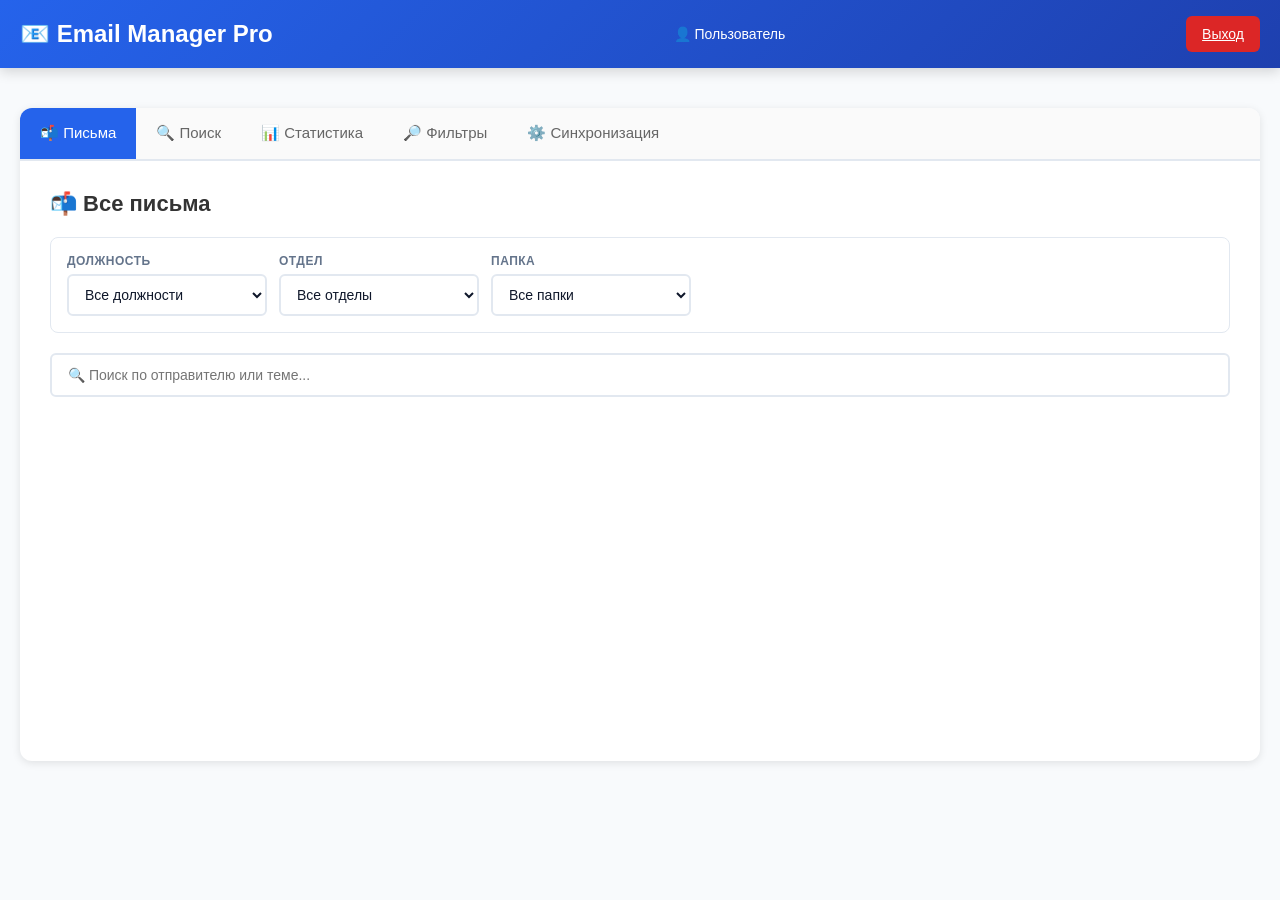
==== frontend/templates/index.html @ d3ac11eb "Первый коммит: загрузка проекта" ====
<!DOCTYPE html>
<html lang="ru">
<head>
    <meta charset="UTF-8">
    <meta name="viewport" content="width=device-width, initial-scale=1.0">
    <title>📧 Email Manager Pro</title>
    
    <!-- CSS МОДУЛИ -->
    <link rel="stylesheet" href="/frontend/css/base.css">
    <link rel="stylesheet" href="/frontend/css/navbar.css">
    <link rel="stylesheet" href="/frontend/css/tabs.css">
    <link rel="stylesheet" href="/frontend/css/emails-list.css">
    <link rel="stylesheet" href="/frontend/css/modal.css">
    <link rel="stylesheet" href="/frontend/css/sidebar.css">
    <link rel="stylesheet" href="/frontend/css/messages.css">
    <link rel="stylesheet" href="/frontend/css/filters.css">
    <link rel="stylesheet" href="/frontend/css/stats.css">
    <link rel="stylesheet" href="/frontend/css/responsive.css">
</head>
<body>
    <!-- НАВБАР -->
    <div class="navbar">
        <h1>📧 Email Manager Pro</h1>
        <div class="navbar-info">
            <span id="userInfo">👤 Пользователь</span>
        </div>
        <div class="navbar-buttons">
            <a href="/logout" class="btn btn-danger">Выход</a>
        </div>
    </div>

    <div class="container">
        <!-- ВКЛАДКИ -->
        <div class="tabs-container">
            <div class="tabs-header">
                <button class="tab-button active" data-tab="letters">📬 Письма</button>
                <button class="tab-button" data-tab="search">🔍 Поиск</button>
                <button class="tab-button" data-tab="stats">📊 Статистика</button>
                <button class="tab-button" data-tab="filters">🔎 Фильтры</button>
                <button class="tab-button" data-tab="sync">⚙️ Синхронизация</button>
            </div>

            <div class="tabs-content">
                <!-- ТАБ: ПИСЬМА -->
                <div id="letters" class="tab-pane active">
                    <h2 class="section-title">📬 Все письма</h2>
                    
                    <div class="filters-bar">
                        <div class="filter-group">
                            <label class="filter-label">Должность</label>
                            <select id="filterPosition" class="filter-select">
                                <option value="">Все должности</option>
                            </select>
                        </div>
                        <div class="filter-group">
                            <label class="filter-label">Отдел</label>
                            <select id="filterDepartment" class="filter-select">
                                <option value="">Все отделы</option>
                            </select>
                        </div>
                        <div class="filter-group">
                            <label class="filter-label">Папка</label>
                            <select id="filterFolder" class="filter-select">
                                <option value="">Все папки</option>
                                <option value="Входящие">📥 Входящие</option>
                                <option value="Отправленные">📤 Отправленные</option>
                                <option value="Черновики">📝 Черновики</option>
                                <option value="Спам">🚫 Спам</option>
                            </select>
                        </div>
                    </div>
                    
                    <div class="search-section">
                        <input type="text" class="search-input" id="letterSearch" placeholder="🔍 Поиск по отправителю или теме...">
                    </div>
                    
                    <div id="lettersList" class="emails-list"></div>
                </div>

                <!-- ТАБ: ПОИСК -->
                <div id="search" class="tab-pane">
                    <h2 class="section-title">🔍 Расширенный поиск</h2>
                    <div class="search-section">
                        <input type="text" class="search-input" id="searchQuery" placeholder="Введите текст для поиска в теме и теле письма...">
                        <button class="btn btn-primary" onclick="performSearch()">🔎 Найти</button>
                    </div>
                    <div id="searchResults" class="emails-list"></div>
                </div>

                <!-- ТАБ: СТАТИСТИКА -->
                <div id="stats" class="tab-pane">
                    <h2 class="section-title">📊 Статистика</h2>
                    <div id="statCards" class="stats-grid"></div>
                    <div class="stats-details">
                        <h3>📁 По папкам:</h3>
                        <div id="folderStats"></div>
                    </div>
                    <div class="stats-details">
                        <h3>👥 Топ отправителей:</h3>
                        <div id="senderStats"></div>
                    </div>
                </div>

                <!-- ТАБ: ФИЛЬТРЫ -->
                <div id="filters" class="tab-pane">
                    <h2 class="section-title">🔎 Расширенная фильтрация</h2>
                    
                    <div style="background: white; padding: 20px; border-radius: 8px; margin-bottom: 20px; border: 1px solid var(--border);">
                        <h3 style="margin-bottom: 15px;">Фильтрация по:</h3>
                        
                        <div style="display: grid; grid-template-columns: repeat(auto-fit, minmax(250px, 1fr)); gap: 20px;">
                            <div>
                                <h4 style="margin-bottom: 10px;">💼 По должности</h4>
                                <div id="positionFilterList" style="display: flex; flex-direction: column; gap: 8px;"></div>
                            </div>
                            
                            <div>
                                <h4 style="margin-bottom: 10px;">🏢 По отделу</h4>
                                <div id="departmentFilterList" style="display: flex; flex-direction: column; gap: 8px;"></div>
                            </div>
                            
                            <div>
                                <h4 style="margin-bottom: 10px;">📁 По папке</h4>
                                <div style="display: flex; flex-direction: column; gap: 8px;">
                                    <label class="filter-checkbox">
                                        <input type="radio" name="folder" value="Входящие"> 📥 Входящие
                                    </label>
                                    <label class="filter-checkbox">
                                        <input type="radio" name="folder" value="Отправленные"> 📤 Отправленные
                                    </label>
                                    <label class="filter-checkbox">
                                        <input type="radio" name="folder" value="Черновики"> 📝 Черновики
                                    </label>
                                </div>
                            </div>
                        </div>
                        
                        <div style="margin-top: 20px;">
                            <button class="btn btn-primary" onclick="applyAdvancedFilters()" style="margin-right: 10px;">✅ Применить фильтры</button>
                            <button class="btn btn-danger" onclick="clearFilters()">🔄 Очистить</button>
                        </div>
                    </div>
                    
                    <div id="filteredResults" class="emails-list"></div>
                </div>

                <!-- ТАБ: СИНХРОНИЗАЦИЯ -->
                <div id="sync" class="tab-pane">
                    <h2 class="section-title">⚙️ Синхронизация с Outlook</h2>
                    
                    <!-- Быстрая синхронизация -->
                    <div style="background: white; padding: 20px; border-radius: 8px; margin-bottom: 20px; border: 1px solid var(--border);">
                        <h3 style="margin-bottom: 15px;">🚀 Быстрая синхронизация</h3>
                        
                        <div style="display: grid; grid-template-columns: repeat(auto-fit, minmax(200px, 1fr)); gap: 20px; margin-bottom: 20px;">
                            <div>
                                <label style="display: block; margin-bottom: 8px; font-weight: 500;">📅 Период</label>
                                <select id="syncPeriod" style="width: 100%; padding: 10px; border: 1px solid var(--border); border-radius: 6px;">
                                    <option value="1h">Последний час</option>
                                    <option value="6h">Последние 6 часов</option>
                                    <option value="12h">Последние 12 часов</option>
                                    <option value="24h" selected>Последние 24 часа</option>
                                    <option value="7d">Последняя неделя</option>
                                    <option value="30d">Последний месяц</option>
                                </select>
                            </div>
                            
                            <div>
                                <label style="display: block; margin-bottom: 8px; font-weight: 500;">📁 Режим</label>
                                <select id="syncMode" style="width: 100%; padding: 10px; border: 1px solid var(--border); border-radius: 6px;">
                                    <option value="inbox">Только Входящие</option>
                                    <option value="all">Все папки</option>
                                </select>
                            </div>
                        </div>
                        
                        <button class="btn btn-primary" onclick="startSync()" style="width: 100%;">
                            🔄 Начать синхронизацию
                        </button>
                    </div>
                    
                    <!-- Ручная синхронизация за период -->
                    <div style="background: white; padding: 20px; border-radius: 8px; margin-bottom: 20px; border: 1px solid var(--border);">
                        <h3 style="margin-bottom: 15px;">📆 Ручная синхронизация за период</h3>
                        
                        <div style="display: grid; grid-template-columns: 1fr 1fr; gap: 20px; margin-bottom: 20px;">
                            <div>
                                <label style="display: block; margin-bottom: 8px; font-weight: 500;">📅 Начальная дата</label>
                                <input type="date" id="customStartDate" style="width: 100%; padding: 10px; border: 1px solid var(--border); border-radius: 6px;">
                            </div>
                            <div>
                                <label style="display: block; margin-bottom: 8px; font-weight: 500;">📅 Конечная дата</label>
                                <input type="date" id="customEndDate" style="width: 100%; padding: 10px; border: 1px solid var(--border); border-radius: 6px;">
                            </div>
                        </div>
                        
                        <div style="margin-bottom: 20px;">
                            <label style="display: block; margin-bottom: 8px; font-weight: 500;">📁 Режим</label>
                            <select id="customSyncMode" style="width: 100%; padding: 10px; border: 1px solid var(--border); border-radius: 6px;">
                                <option value="inbox">Только Входящие</option>
                                <option value="all">Все папки</option>
                            </select>
                        </div>
                        
                        <button class="btn btn-primary" onclick="startCustomSync()" style="width: 100%; margin-bottom: 10px;">
                            📆 Синхронизировать за период
                        </button>
                        
                        <button class="btn btn-danger" onclick="clearDB()" style="width: 100%;">
                            🗑️ Очистить базу данных
                        </button>
                    </div>
                    
                    <!-- Прогресс -->
                    <div id="syncProgress" style="background: white; padding: 20px; border-radius: 8px; margin-bottom: 20px; display: none;">
                        <div style="display: flex; align-items: center; gap: 10px;">
                            <div class="spinner" style="width: 20px; height: 20px; border: 3px solid #e2e8f0; border-top-color: var(--primary); border-radius: 50%; animation: spin 1s linear infinite;"></div>
                            <span id="syncStatus">Синхронизация...</span>
                        </div>
                        <div style="margin-top: 15px; height: 4px; background: #e2e8f0; border-radius: 2px; overflow: hidden;">
                            <div id="syncProgressBar" style="width: 0%; height: 100%; background: var(--primary); transition: width 0.3s;"></div>
                        </div>
                    </div>
                    
                    <!-- Результат -->
                    <div id="syncResult" style="margin-bottom: 20px;"></div>
                    
                    <!-- История синхронизаций -->
                    <div class="stats-details">
                        <h3>📋 История синхронизаций:</h3>
                        <div id="syncLogsList"></div>
                    </div>
                </div>
            </div>
        </div>
    </div>

    <!-- МОДАЛЬНОЕ ОКНО ДЛЯ ПИСЬМА (ОДНО!) -->
    <div id="emailModal" class="modal">
        <div class="modal-content">
            <div class="modal-header">
                <h2>📧 Письмо</h2>
                <button class="modal-close" onclick="closeModal()">&times;</button>
            </div>
            <div id="emailDetail"></div>
        </div>
    </div>

    <!-- МОДАЛЬНОЕ ОКНО ДЛЯ ВЕТКИ ПИСЕМ -->
    <div id="threadModal" class="modal thread-modal">
        <div class="modal-content thread-modal-content">
            <div class="modal-header thread-modal-header">
                <div class="thread-modal-title">
                    <h2>🧵 Ветка писем</h2>
                    <div id="threadModalSubject" class="thread-subject"></div>
                </div>
                <button class="modal-close" onclick="closeThreadModal()">&times;</button>
            </div>
            <div id="threadModalBody" class="thread-modal-body"></div>
        </div>
    </div>

    <!-- БОКОВАЯ ПАНЕЛЬ С ВЕТКАМИ -->
    <div class="thread-sidebar hidden" id="threadSidebar">
        <div class="thread-header">
            <h2 id="threadTitle">🧵 Ветка</h2>
            <button class="close-btn" onclick="closeSidebar()">×</button>
        </div>
        <div class="thread-content">
            <div id="messagesList" class="messages-container"></div>
        </div>
    </div>

    <style>
        @keyframes spin {
            to { transform: rotate(360deg); }
        }
    </style>

    <!-- JS МОДУЛИ -->
    <script type="module" src="/frontend/js/main.js"></script>
    
    <script>
        window.closeModal = function() {
            const modal = document.getElementById('emailModal');
            if (modal) modal.classList.remove('show');
        };
        
        window.closeThreadModal = function() {
            const modal = document.getElementById('threadModal');
            if (modal) modal.classList.remove('show');
        };
        
        window.closeSidebar = function() {
            const sidebar = document.getElementById('threadSidebar');
            if (sidebar) sidebar.classList.add('hidden');
        };
    </script>
    <style>
    /* Временные стили для отладки */
    .tab-pane { display: none; }
    .tab-pane.active { display: block !important; }
    .tab-button.active { background: #2563eb !important; color: white !important; }
</style>
</body>
</html>
---- frontend/css/base.css ----
/* base.css - Глобальные стили и переменные */

* {
    margin: 0;
    padding: 0;
    box-sizing: border-box;
}

:root {
    --primary: #2563eb;
    --secondary: #1e40af;
    --success: #16a34a;
    --danger: #dc2626;
    --warning: #ffc107;
    --light: #f8fafc;
    --border: #e2e8f0;
    --text-primary: #0f172a;
    --text-secondary: #64748b;
}

body {
    font-family: -apple-system, BlinkMacSystemFont, 'Segoe UI', sans-serif;
    background: var(--light);
    color: var(--text-primary);
    min-height: 100vh;
}

.container {
    max-width: 1400px;
    margin: 0 auto;
    padding: 20px;
}

/* КНОПКИ */
.btn {
    padding: 10px 16px;
    border: none;
    border-radius: 6px;
    cursor: pointer;
    font-weight: 500;
    transition: all 0.3s;
    font-size: 14px;
}

.btn-primary {
    background: var(--primary);
    color: white;
}

.btn-primary:hover {
    background: var(--secondary);
    transform: translateY(-2px);
}

.btn-danger {
    background: var(--danger);
    color: white;
}

.btn-danger:hover {
    background: #991b1b;
}

.btn-small {
    padding: 6px 12px;
    font-size: 12px;
}

/* УТИЛИТЫ */
.hidden {
    display: none;
}

.empty-state {
    text-align: center;
    padding: 40px 20px;
    color: #94a3b8;
}

.empty-state-icon {
    font-size: 48px;
    margin-bottom: 16px;
}

.spinner {
    width: 40px;
    height: 40px;
    border: 4px solid #e2e8f0;
    border-top-color: var(--primary);
    border-radius: 50%;
    animation: spin 1s linear infinite;
}

@keyframes spin {
    to {
        transform: rotate(360deg);
    }
}
---- frontend/css/navbar.css ----
/* navbar.css - Навигационная панель */

.navbar {
    background: linear-gradient(135deg, var(--primary) 0%, var(--secondary) 100%);
    padding: 16px 20px;
    color: white;
    box-shadow: 0 4px 12px rgba(0, 0, 0, 0.15);
    display: flex;
    justify-content: space-between;
    align-items: center;
}

.navbar h1 {
    font-size: 24px;
    font-weight: 600;
}

.navbar-info {
    display: flex;
    gap: 20px;
    align-items: center;
    font-size: 14px;
}

.navbar-buttons {
    display: flex;
    gap: 10px;
}

.btn-logout {
    background: rgba(255, 255, 255, 0.2);
    color: white;
    padding: 10px 20px;
    border: none;
    border-radius: 6px;
    cursor: pointer;
    transition: all 0.3s;
}

.btn-logout:hover {
    background: rgba(255, 255, 255, 0.3);
}
---- frontend/css/tabs.css ----
/* tabs.css - Система вкладок */

.tabs-container {
    background: white;
    border-radius: 12px;
    box-shadow: 0 2px 8px rgba(0, 0, 0, 0.1);
    overflow: hidden;
    margin-top: 20px;
}

.tabs-header {
    display: flex;
    border-bottom: 2px solid var(--border);
    background: #fafafa;
    overflow-x: auto;
    flex-wrap: wrap;
}

.tab-button {
    padding: 16px 20px;
    border: none;
    background: transparent;
    cursor: pointer;
    font-size: 15px;
    font-weight: 500;
    color: #666;
    transition: all 0.3s;
    white-space: nowrap;
    border-bottom: 3px solid transparent;
    margin-bottom: -2px;
}

.tab-button:hover {
    background: #f0f0f0;
    color: #333;
}

.tab-button.active {
    color: var(--primary);
    border-bottom-color: var(--primary);
    background: white;
}

.tabs-content {
    padding: 30px;
    min-height: 600px;
}

.tab-pane {
    display: none;
}

.tab-pane.active {
    display: block;
}

.section-title {
    font-size: 22px;
    margin-bottom: 20px;
    color: #333;
}
---- frontend/css/emails-list.css ----
/* emails-list.css - Список писем */

.search-section {
    display: flex;
    gap: 10px;
    margin-bottom: 20px;
    flex-wrap: wrap;
}

.search-input {
    flex: 1;
    min-width: 200px;
    padding: 12px 16px;
    border: 2px solid var(--border);
    border-radius: 6px;
    font-size: 14px;
    transition: all 0.3s;
}

.search-input:focus {
    outline: none;
    border-color: var(--primary);
    box-shadow: 0 0 0 3px rgba(37, 99, 235, 0.1);
}

.emails-list {
    display: flex;
    flex-direction: column;
    gap: 12px;
}

.email-item {
    background: white;
    border: 1px solid var(--border);
    border-radius: 8px;
    padding: 16px;
    cursor: pointer;
    transition: all 0.3s;
}

.email-item:hover {
    border-color: var(--primary);
    box-shadow: 0 4px 12px rgba(37, 99, 235, 0.15);
    transform: translateY(-2px);
}

.email-from {
    font-weight: 600;
    color: #333;
    margin-bottom: 4px;
}

.email-subject {
    color: var(--primary);
    margin-bottom: 8px;
    font-weight: 500;
}

.email-preview {
    color: #666;
    font-size: 13px;
    margin-bottom: 8px;
    line-height: 1.4;
}

.email-meta {
    display: flex;
    gap: 12px;
    font-size: 12px;
    color: #999;
    flex-wrap: wrap;
}

.email-badge {
    background: #dbeafe;
    color: var(--primary);
    padding: 2px 8px;
    border-radius: 4px;
    font-size: 11px;
    font-weight: 600;
}
---- frontend/css/modal.css ----
/* modal.css - Модальное окно для писем */

.modal {
    display: none;
    position: fixed;
    z-index: 1000;
    left: 0;
    top: 0;
    width: 100%;
    height: 100%;
    background-color: rgba(0, 0, 0, 0.4);
    animation: fadeIn 0.3s;
}

.modal.show {
    display: flex;
    align-items: center;
    justify-content: center;
}

@keyframes fadeIn {
    from { opacity: 0; }
    to { opacity: 1; }
}

.modal-content {
    background-color: white;
    padding: 30px;
    border-radius: 12px;
    width: 90%;
    max-width: 800px;
    max-height: 85vh;
    overflow-y: auto;
    box-shadow: 0 4px 20px rgba(0, 0, 0, 0.3);
    animation: slideIn 0.3s;
}

@keyframes slideIn {
    from {
        transform: translateY(-50px);
        opacity: 0;
    }
    to {
        transform: translateY(0);
        opacity: 1;
    }
}

.modal-header {
    display: flex;
    justify-content: space-between;
    align-items: center;
    margin-bottom: 20px;
    border-bottom: 2px solid var(--border);
    padding-bottom: 15px;
}

.modal-header h2 {
    color: var(--primary);
    font-size: 20px;
}

.modal-close {
    font-size: 28px;
    cursor: pointer;
    color: #999;
    background: none;
    border: none;
    padding: 0;
    width: 32px;
    height: 32px;
    display: flex;
    align-items: center;
    justify-content: center;
    border-radius: 6px;
    transition: all 0.2s;
}

.modal-close:hover {
    background: #f1f5f9;
    color: #333;
}

/* Отправитель */
.detail-from {
    display: flex;
    align-items: center;
    gap: 12px;
    margin-bottom: 12px;
}

.sender-avatar {
    width: 40px;
    height: 40px;
    border-radius: 50%;
    background: linear-gradient(135deg, var(--primary) 0%, var(--secondary) 100%);
    color: white;
    display: flex;
    align-items: center;
    justify-content: center;
    font-weight: 600;
    font-size: 14px;
    flex-shrink: 0;
}

.sender-name {
    font-weight: 600;
    font-size: 16px;
    color: var(--text-primary);
}

.sender-email {
    font-size: 14px;
    color: var(--text-secondary);
    margin-left: 4px;
}

/* Тема */
.detail-subject {
    color: var(--primary);
    font-size: 20px;
    font-weight: 600;
    margin-bottom: 16px;
    line-height: 1.4;
}

/* Мета-информация */
.detail-meta {
    display: flex;
    gap: 20px;
    font-size: 13px;
    color: var(--text-secondary);
    margin-bottom: 20px;
    padding-bottom: 20px;
    border-bottom: 1px solid var(--border);
    flex-wrap: wrap;
}

.meta-item {
    display: flex;
    align-items: center;
    gap: 4px;
}

.importance-high {
    color: #dc2626;
    font-weight: 600;
}

/* Тело письма */
.detail-body {
    color: var(--text-primary);
    line-height: 1.7;
    font-size: 14px;
    margin-bottom: 20px;
    white-space: pre-wrap;
    word-break: break-word;
}

.detail-body a {
    color: var(--primary);
    text-decoration: none;
}

.detail-body a:hover {
    text-decoration: underline;
}

.empty-body {
    color: #94a3b8;
    font-style: italic;
}

/* Подпись */
.detail-signature {
    margin-top: 20px;
    padding-top: 20px;
    border-top: 1px solid var(--border);
    color: var(--text-secondary);
    font-size: 13px;
}

.signature-divider {
    color: #94a3b8;
    margin-bottom: 8px;
}

/* Разделитель ветки */
.thread-divider {
    margin: 24px 0;
    border: none;
    border-top: 2px solid var(--border);
}

.thread-title {
    font-size: 16px;
    font-weight: 600;
    color: var(--text-primary);
    margin-bottom: 16px;
}

/* Список писем в ветке */
.thread-emails-list {
    display: flex;
    flex-direction: column;
    gap: 12px;
}

.thread-email-item {
    background: #f8fafc;
    border: 1px solid var(--border);
    border-radius: 8px;
    padding: 16px;
    transition: all 0.2s;
}

.thread-email-item.active {
    background: linear-gradient(135deg, #f0f9ff 0%, #e0f2fe 100%);
    border: 2px solid var(--primary);
}

.thread-email-header {
    display: flex;
    align-items: center;
    gap: 12px;
    margin-bottom: 10px;
    flex-wrap: wrap;
}

.thread-sender {
    font-weight: 600;
    font-size: 14px;
    color: var(--text-primary);
}

.thread-date {
    font-size: 12px;
    color: var(--text-secondary);
}

.thread-status {
    font-size: 11px;
    padding: 2px 8px;
    border-radius: 12px;
    font-weight: 500;
}

.thread-status.first {
    background: #dbeafe;
    color: #1e40af;
}

.thread-status.current {
    background: #fef3c7;
    color: #92400e;
}

.thread-status.reply {
    background: #f1f5f9;
    color: #64748b;
}

.thread-email-body {
    font-size: 13px;
    color: var(--text-primary);
    line-height: 1.6;
    margin-bottom: 8px;
}

.thread-attachments {
    font-size: 11px;
    color: var(--text-secondary);
}

/* Сообщение об ошибке */
.error-message {
    background: #fee;
    color: #dc2626;
    padding: 20px;
    border-radius: 8px;
    text-align: center;
}

@media (max-width: 768px) {
    .modal-content {
        padding: 20px;
        width: 95%;
    }
    
    .detail-subject {
        font-size: 18px;
    }
    
    .detail-meta {
        gap: 12px;
    }
}
/* Модальное окно для ветки */
.thread-modal .modal-content {
    max-width: 900px;
    padding: 0;
    overflow: hidden;
    display: flex;
    flex-direction: column;
    max-height: 90vh;
}

.thread-modal-header {
    padding: 20px 24px;
    border-bottom: 1px solid var(--border);
    background: white;
}

.thread-modal-title h2 {
    margin-bottom: 8px;
}

.thread-subject {
    font-size: 16px;
    color: var(--primary);
    font-weight: 500;
}

.thread-modal-body {
    padding: 20px 24px;
    overflow-y: auto;
    background: #f8fafc;
}

/* Статистика ветки */
.thread-stats {
    display: flex;
    gap: 20px;
    margin-bottom: 24px;
    padding: 16px;
    background: white;
    border-radius: 12px;
    border: 1px solid var(--border);
}

.thread-stat-item {
    display: flex;
    align-items: center;
    gap: 8px;
}

.thread-stat-icon {
    font-size: 20px;
}

.thread-stat-value {
    font-weight: 600;
    font-size: 18px;
    color: var(--text-primary);
}

.thread-stat-label {
    font-size: 13px;
    color: var(--text-secondary);
}

/* Список писем в модальном окне */
.thread-emails-container {
    display: flex;
    flex-direction: column;
    gap: 16px;
}

.thread-email-card {
    background: white;
    border: 1px solid var(--border);
    border-radius: 12px;
    overflow: hidden;
    transition: all 0.2s;
    cursor: pointer;
}

.thread-email-card:hover {
    border-color: var(--primary);
    box-shadow: 0 4px 12px rgba(37, 99, 235, 0.1);
}

.thread-email-card.active {
    border: 2px solid var(--primary);
    background: linear-gradient(135deg, #f0f9ff 0%, #e0f2fe 100%);
}

/* Заголовок карточки */
.thread-card-header {
    display: flex;
    align-items: center;
    justify-content: space-between;
    padding: 16px 20px;
    background: #fafafa;
    border-bottom: 1px solid var(--border);
}

.thread-card-header .sender-info {
    display: flex;
    align-items: center;
    gap: 12px;
}

.thread-card-avatar {
    width: 36px;
    height: 36px;
    border-radius: 50%;
    display: flex;
    align-items: center;
    justify-content: center;
    font-weight: 600;
    font-size: 13px;
    color: white;
}

.thread-card-sender {
    font-weight: 600;
    font-size: 15px;
    color: var(--text-primary);
}

.thread-card-email {
    font-size: 12px;
    color: var(--text-secondary);
    margin-top: 2px;
}

.thread-card-meta {
    display: flex;
    align-items: center;
    gap: 12px;
}

.thread-card-date {
    font-size: 13px;
    color: var(--text-secondary);
}

.thread-card-badge {
    padding: 4px 10px;
    border-radius: 20px;
    font-size: 11px;
    font-weight: 600;
}

.thread-card-badge.first {
    background: #dbeafe;
    color: #1e40af;
}

.thread-card-badge.reply {
    background: #f1f5f9;
    color: #64748b;
}

/* Тело карточки */
.thread-card-body {
    padding: 16px 20px;
    font-size: 14px;
    line-height: 1.6;
    color: var(--text-primary);
    max-height: 120px;
    overflow: hidden;
    position: relative;
}

.thread-card-body.expanded {
    max-height: none;
}

.thread-card-body.has-more::after {
    content: '';
    position: absolute;
    bottom: 0;
    left: 0;
    right: 0;
    height: 40px;
    background: linear-gradient(transparent, white);
    pointer-events: none;
}

.thread-card-body.expanded::after {
    display: none;
}

/* Футер карточки */
.thread-card-footer {
    display: flex;
    align-items: center;
    justify-content: space-between;
    padding: 12px 20px;
    border-top: 1px solid var(--border);
}

.thread-card-attachments {
    display: flex;
    align-items: center;
    gap: 4px;
    font-size: 12px;
    color: var(--text-secondary);
}

.thread-card-expand {
    background: none;
    border: none;
    color: var(--primary);
    font-size: 12px;
    cursor: pointer;
    padding: 4px 8px;
    border-radius: 4px;
}

.thread-card-expand:hover {
    background: #e0f2fe;
}

/* Индикатор порядка */
.thread-order-indicator {
    display: flex;
    align-items: center;
    justify-content: center;
    gap: 8px;
    margin: 8px 0;
    color: var(--text-secondary);
    font-size: 12px;
}

.thread-order-line {
    flex: 1;
    height: 1px;
    background: linear-gradient(90deg, transparent, var(--border), transparent);
}

/* Адаптивность */
@media (max-width: 768px) {
    .thread-modal .modal-content {
        width: 100%;
        max-height: 100vh;
        border-radius: 0;
    }
    
    .thread-modal-header {
        padding: 16px;
    }
    
    .thread-modal-body {
        padding: 16px;
    }
    
    .thread-stats {
        flex-wrap: wrap;
        gap: 12px;
    }
    
    .thread-card-header {
        flex-direction: column;
        align-items: flex-start;
        gap: 10px;
    }
    
    .thread-card-meta {
        width: 100%;
        justify-content: space-between;
    }
}
---- frontend/css/sidebar.css ----
/* sidebar.css - Боковая панель для веток */

.thread-sidebar {
    width: 520px;
    background: #f8fafc;
    border-left: 1px solid var(--border);
    display: flex;
    flex-direction: column;
    overflow: hidden;
    position: fixed;
    right: 0;
    top: 61px;
    bottom: 0;
    box-shadow: -4px 0 12px rgba(0, 0, 0, 0.05);
    z-index: 100;
}

.thread-sidebar.hidden {
    display: none;
}

.thread-header {
    padding: 20px;
    background: white;
    border-bottom: 1px solid var(--border);
    display: flex;
    justify-content: space-between;
    align-items: flex-start;
}

.thread-header h2 {
    font-size: 14px;
    font-weight: 600;
    flex: 1;
    padding-right: 12px;
    line-height: 1.5;
    color: var(--text-primary);
}

.close-btn {
    background: none;
    border: none;
    color: #94a3b8;
    font-size: 24px;
    cursor: pointer;
    padding: 0;
    width: 28px;
    height: 28px;
    display: flex;
    align-items: center;
    justify-content: center;
    border-radius: 6px;
    transition: all 0.2s;
}

.close-btn:hover {
    background: #f1f5f9;
    color: var(--text-primary);
}

.thread-content {
    flex: 1;
    overflow-y: auto;
    padding: 16px;
}

/* Скроллбар */
.thread-content::-webkit-scrollbar {
    width: 6px;
}

.thread-content::-webkit-scrollbar-track {
    background: transparent;
}

.thread-content::-webkit-scrollbar-thumb {
    background: #cbd5e1;
    border-radius: 3px;
}

.thread-content::-webkit-scrollbar-thumb:hover {
    background: #94a3b8;
}

@media (max-width: 768px) {
    .thread-sidebar {
        width: 100%;
        top: 0;
        height: 100%;
        z-index: 1000;
    }
}
---- frontend/css/messages.css ----
/* messages.css - Стили для веток писем в стиле чата */

.messages-container {
    display: flex;
    flex-direction: column;
    gap: 8px;
}

/* Разделитель даты */
.thread-date-divider {
    display: flex;
    align-items: center;
    justify-content: center;
    margin: 16px 0 8px;
    position: relative;
}

.thread-date-divider::before {
    content: '';
    position: absolute;
    left: 0;
    right: 0;
    height: 1px;
    background: linear-gradient(90deg, transparent, var(--border), transparent);
}

.thread-date-divider span {
    background: white;
    padding: 4px 12px;
    border-radius: 20px;
    font-size: 12px;
    font-weight: 600;
    color: var(--text-secondary);
    text-transform: uppercase;
    letter-spacing: 0.5px;
    position: relative;
    border: 1px solid var(--border);
}

/* Карточка сообщения */
.message-card {
    background: white;
    border: 1px solid var(--border);
    border-radius: 12px;
    padding: 16px;
    transition: all 0.2s;
    cursor: pointer;
    position: relative;
}

.message-card:hover {
    border-color: var(--primary);
    box-shadow: 0 2px 8px rgba(37, 99, 235, 0.1);
    transform: translateX(2px);
}

.message-card.active {
    background: linear-gradient(135deg, #f0f9ff 0%, #e0f2fe 100%);
    border: 2px solid var(--primary);
    box-shadow: 0 4px 12px rgba(37, 99, 235, 0.15);
}

.message-card.active::before {
    content: '';
    position: absolute;
    left: -3px;
    top: 20px;
    bottom: 20px;
    width: 4px;
    background: var(--primary);
    border-radius: 0 4px 4px 0;
}

/* Заголовок сообщения */
.message-header {
    display: flex;
    align-items: flex-start;
    gap: 12px;
    margin-bottom: 12px;
}

.message-avatar {
    width: 40px;
    height: 40px;
    border-radius: 50%;
    display: flex;
    align-items: center;
    justify-content: center;
    font-weight: 600;
    font-size: 14px;
    color: white;
    flex-shrink: 0;
    box-shadow: 0 2px 4px rgba(0, 0, 0, 0.1);
}

.message-sender-info {
    flex: 1;
    min-width: 0;
}

.sender-name {
    font-weight: 600;
    font-size: 15px;
    color: var(--text-primary);
    margin-bottom: 4px;
    white-space: nowrap;
    overflow: hidden;
    text-overflow: ellipsis;
}

.sender-meta {
    display: flex;
    align-items: center;
    gap: 8px;
    font-size: 12px;
    flex-wrap: wrap;
}

.sender-department {
    background: #f1f5f9;
    color: var(--text-secondary);
    padding: 2px 8px;
    border-radius: 12px;
    font-size: 11px;
    font-weight: 500;
}

.message-time {
    color: var(--text-secondary);
}

/* Статус сообщения */
.message-status {
    display: flex;
    align-items: center;
    gap: 4px;
    padding: 4px 8px;
    border-radius: 20px;
    font-size: 11px;
    font-weight: 500;
    white-space: nowrap;
}

.message-status.first {
    background: #dbeafe;
    color: #1e40af;
}

.message-status.current {
    background: #fef3c7;
    color: #92400e;
}

.message-status.reply {
    background: #f1f5f9;
    color: #64748b;
}

.status-icon {
    font-size: 12px;
}

/* Тело сообщения */
.message-body {
    color: var(--text-primary);
    font-size: 14px;
    line-height: 1.6;
    margin-bottom: 12px;
    padding-left: 52px;
    word-break: break-word;
}

.message-body a {
    color: var(--primary);
    text-decoration: none;
}

.message-body a:hover {
    text-decoration: underline;
}

/* Вложения */
.message-attachments {
    padding-left: 52px;
    font-size: 12px;
    color: var(--text-secondary);
    display: flex;
    align-items: center;
    gap: 4px;
}

/* Адаптивность */
@media (max-width: 768px) {
    .message-card {
        padding: 12px;
    }
    
    .message-avatar {
        width: 32px;
        height: 32px;
        font-size: 12px;
    }
    
    .message-body {
        padding-left: 44px;
        font-size: 13px;
    }
    
    .sender-name {
        font-size: 14px;
    }
    
    .message-status .status-text {
        display: none;
    }
    
    .message-status {
        padding: 4px 6px;
    }
}
---- frontend/css/filters.css ----
/* filters.css - Стили фильтров */

.filters-bar {
    display: flex;
    gap: 12px;
    margin-bottom: 20px;
    flex-wrap: wrap;
    padding: 16px;
    background: white;
    border-radius: 8px;
    border: 1px solid var(--border);
}

.filter-group {
    display: flex;
    flex-direction: column;
    gap: 6px;
    min-width: 200px;
}

.filter-label {
    font-size: 12px;
    font-weight: 600;
    color: var(--text-secondary);
    text-transform: uppercase;
    letter-spacing: 0.5px;
}

.filter-select {
    padding: 10px 12px;
    border: 2px solid var(--border);
    border-radius: 6px;
    font-size: 14px;
    cursor: pointer;
    transition: all 0.3s;
    background: white;
    color: var(--text-primary);
}

.filter-select:focus {
    outline: none;
    border-color: var(--primary);
    box-shadow: 0 0 0 3px rgba(37, 99, 235, 0.1);
}

.filter-select:hover {
    border-color: var(--primary);
}

.filter-checkbox {
    display: flex;
    gap: 8px;
    align-items: center;
}

.filter-checkbox input {
    cursor: pointer;
}

.filter-checkbox label {
    cursor: pointer;
    font-size: 13px;
}

.active-filters {
    display: flex;
    gap: 8px;
    flex-wrap: wrap;
    margin-top: 12px;
}

.filter-tag {
    background: var(--primary);
    color: white;
    padding: 6px 12px;
    border-radius: 20px;
    font-size: 12px;
    display: flex;
    align-items: center;
    gap: 6px;
}

.filter-tag-close {
    cursor: pointer;
    font-weight: bold;
}
---- frontend/css/stats.css ----
/* stats.css - Стили статистики */

.stats-grid {
    display: grid;
    grid-template-columns: repeat(auto-fit, minmax(200px, 1fr));
    gap: 20px;
    margin-bottom: 30px;
}

.stat-card {
    background: linear-gradient(135deg, var(--primary) 0%, var(--secondary) 100%);
    color: white;
    padding: 24px;
    border-radius: 12px;
    text-align: center;
    box-shadow: 0 4px 12px rgba(0, 0, 0, 0.1);
}

.stat-card.success {
    background: linear-gradient(135deg, #43e97b 0%, #38f9d7 100%);
}

.stat-card.danger {
    background: linear-gradient(135deg, #f093fb 0%, #f5576c 100%);
}

.stat-card.info {
    background: linear-gradient(135deg, #4facfe 0%, #00f2fe 100%);
}

.stat-value {
    font-size: 36px;
    font-weight: bold;
    margin: 10px 0;
}

.stat-label {
    font-size: 14px;
    opacity: 0.9;
}

.stats-details {
    background: white;
    padding: 20px;
    border-radius: 12px;
    border: 1px solid var(--border);
    margin-bottom: 20px;
}

.stats-details h3 {
    margin-bottom: 16px;
    color: #333;
}

.stat-row {
    padding: 12px 0;
    border-bottom: 1px solid #eee;
    display: flex;
    justify-content: space-between;
}

.stat-row:last-child {
    border-bottom: none;
}
---- frontend/css/responsive.css ----
/* responsive.css - Адаптивный дизайн */

@media (max-width: 1200px) {
    .thread-sidebar {
        width: 400px;
    }
}

@media (max-width: 1024px) {
    .thread-sidebar {
        width: 350px;
    }
    
    .stats-grid {
        grid-template-columns: repeat(2, 1fr);
    }
    
    .tabs-content {
        padding: 20px;
    }
}

@media (max-width: 768px) {
    .navbar {
        flex-direction: column;
        gap: 10px;
    }

    .navbar h1 {
        font-size: 18px;
    }

    .navbar-info {
        font-size: 12px;
    }

    .tabs-header {
        flex-wrap: wrap;
    }

    .tab-button {
        padding: 12px 16px;
        font-size: 13px;
    }

    .tabs-content {
        padding: 16px;
        min-height: auto;
    }

    .thread-sidebar {
        position: fixed;
        width: 100%;
        bottom: 0;
        right: 0;
        top: auto;
        height: 50%;
        border-left: none;
        border-top: 1px solid var(--border);
    }

    .stats-grid {
        grid-template-columns: 1fr;
    }

    .search-section {
        flex-direction: column;
    }

    .search-input {
        min-width: auto;
    }

    .filters-bar {
        flex-direction: column;
    }

    .filter-group {
        min-width: auto;
    }

    .modal-content {
        width: 95%;
        padding: 20px;
        max-height: 90vh;
    }

    .section-title {
        font-size: 18px;
    }

    .stat-value {
        font-size: 28px;
    }

    .email-item {
        padding: 12px;
    }

    .message-block {
        padding: 12px;
    }
}

@media (max-width: 480px) {
    .navbar h1 {
        font-size: 16px;
    }

    .navbar-info {
        display: none;
    }

    .modal-content {
        width: 98%;
        padding: 15px;
    }

    .section-title {
        font-size: 16px;
    }

    .stat-card {
        padding: 16px;
    }

    .stat-value {
        font-size: 24px;
    }

    .stat-label {
        font-size: 12px;
    }

    .detail-body {
        font-size: 12px;
    }

    .thread-sidebar {
        height: 60%;
    }

    .thread-content {
        padding: 12px;
    }

    .message-block {
        padding: 10px;
    }

    .tab-button {
        padding: 10px 12px;
        font-size: 12px;
    }
}
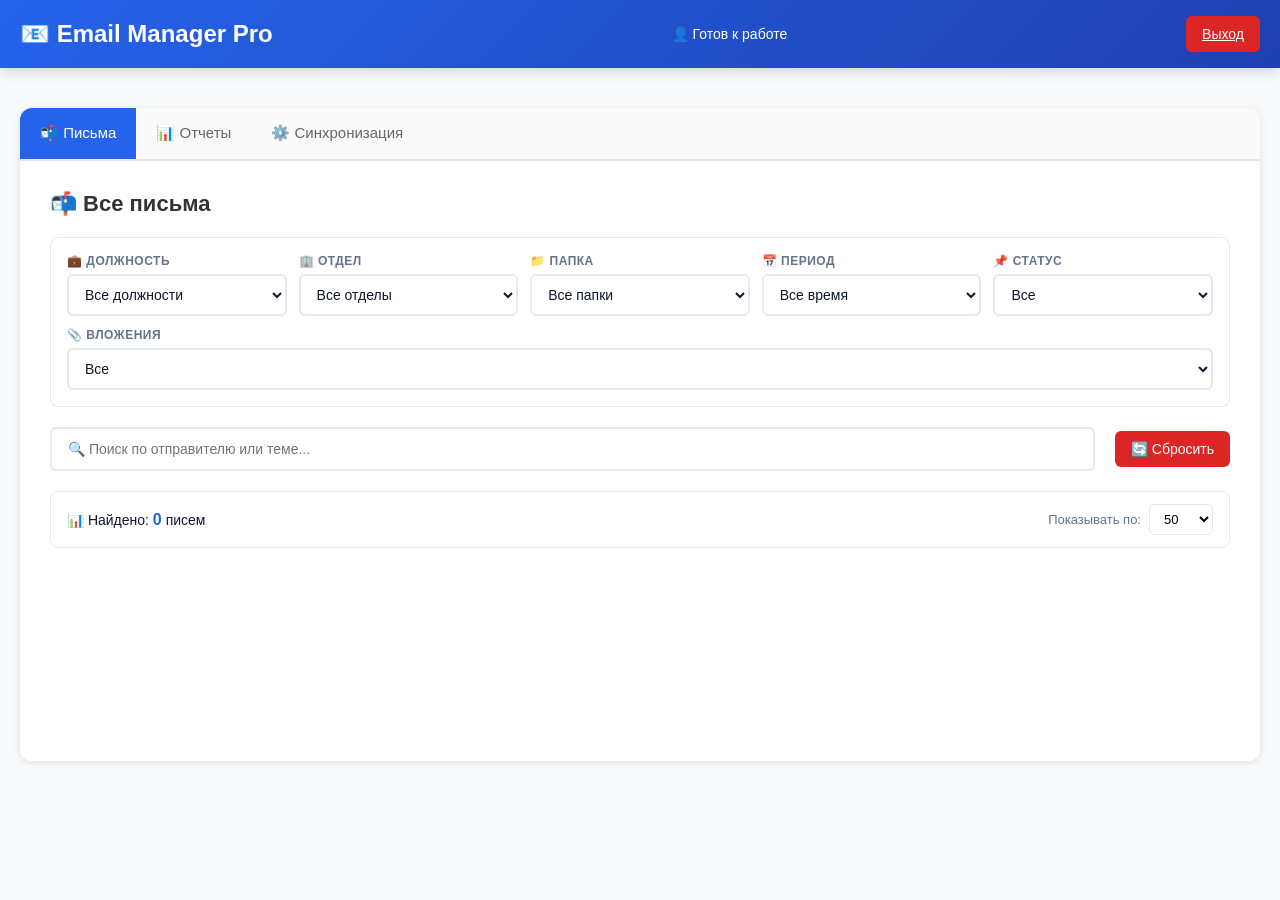
==== commit 3c784224: "ветки" ====
--- a/frontend/templates/index.html
+++ b/frontend/templates/index.html
@@ -14,7 +14,6 @@
     <link rel="stylesheet" href="/frontend/css/sidebar.css">
     <link rel="stylesheet" href="/frontend/css/messages.css">
     <link rel="stylesheet" href="/frontend/css/filters.css">
-    <link rel="stylesheet" href="/frontend/css/stats.css">
     <link rel="stylesheet" href="/frontend/css/responsive.css">
 </head>
 <body>
@@ -34,117 +33,124 @@
         <div class="tabs-container">
             <div class="tabs-header">
                 <button class="tab-button active" data-tab="letters">📬 Письма</button>
-                <button class="tab-button" data-tab="search">🔍 Поиск</button>
-                <button class="tab-button" data-tab="stats">📊 Статистика</button>
-                <button class="tab-button" data-tab="filters">🔎 Фильтры</button>
+                <button class="tab-button" data-tab="reports">📊 Отчеты</button>
                 <button class="tab-button" data-tab="sync">⚙️ Синхронизация</button>
             </div>
 
             <div class="tabs-content">
-                <!-- ТАБ: ПИСЬМА -->
+                <!-- ============ ТАБ: ПИСЬМА ============ -->
                 <div id="letters" class="tab-pane active">
                     <h2 class="section-title">📬 Все письма</h2>
                     
+                    <!-- ПАНЕЛЬ ФИЛЬТРОВ -->
                     <div class="filters-bar">
-                        <div class="filter-group">
-                            <label class="filter-label">Должность</label>
+                        <!-- Должность -->
+                        <div class="filter-group">
+                            <label class="filter-label">💼 Должность</label>
                             <select id="filterPosition" class="filter-select">
                                 <option value="">Все должности</option>
                             </select>
                         </div>
-                        <div class="filter-group">
-                            <label class="filter-label">Отдел</label>
+                        
+                        <!-- Отдел -->
+                        <div class="filter-group">
+                            <label class="filter-label">🏢 Отдел</label>
                             <select id="filterDepartment" class="filter-select">
                                 <option value="">Все отделы</option>
                             </select>
                         </div>
-                        <div class="filter-group">
-                            <label class="filter-label">Папка</label>
+                        
+                        <!-- Папка -->
+                        <div class="filter-group">
+                            <label class="filter-label">📁 Папка</label>
                             <select id="filterFolder" class="filter-select">
                                 <option value="">Все папки</option>
-                                <option value="Входящие">📥 Входящие</option>
-                                <option value="Отправленные">📤 Отправленные</option>
-                                <option value="Черновики">📝 Черновики</option>
-                                <option value="Спам">🚫 Спам</option>
-                            </select>
-                        </div>
-                    </div>
-                    
+                                <!-- Папки загружаются из БД через JS -->
+                            </select>
+                        </div>
+                        
+                        <!-- Период -->
+                        <div class="filter-group">
+                            <label class="filter-label">📅 Период</label>
+                            <select id="filterPeriod" class="filter-select">
+                                <option value="">Все время</option>
+                                <option value="0">Сегодня</option>
+                                <option value="7">За неделю</option>
+                                <option value="30">За месяц</option>
+                                <option value="90">За 3 месяца</option>
+                                <option value="365">За год</option>
+                            </select>
+                        </div>
+                        
+                        <!-- Статус прочтения -->
+                        <div class="filter-group">
+                            <label class="filter-label">📌 Статус</label>
+                            <select id="filterStatus" class="filter-select">
+                                <option value="">Все</option>
+                                <option value="unread">Непрочитанные</option>
+                                <option value="read">Прочитанные</option>
+                            </select>
+                        </div>
+                        
+                        <!-- Вложения -->
+                        <div class="filter-group">
+                            <label class="filter-label">📎 Вложения</label>
+                            <select id="filterAttachments" class="filter-select">
+                                <option value="">Все</option>
+                                <option value="yes">С вложениями</option>
+                                <option value="no">Без вложений</option>
+                            </select>
+                        </div>
+                    </div>
+                    
+                    <!-- АКТИВНЫЕ ФИЛЬТРЫ (теги) -->
+                    <div class="active-filters" id="activeFiltersTags"></div>
+                    
+                    <!-- ПОИСК + КНОПКИ -->
                     <div class="search-section">
                         <input type="text" class="search-input" id="letterSearch" placeholder="🔍 Поиск по отправителю или теме...">
-                    </div>
-                    
+                        <button class="btn btn-danger" onclick="clearAllFilters()" style="margin-left: 10px;">
+                            🔄 Сбросить
+                        </button>
+                    </div>
+                    
+                    <!-- СТАТИСТИКА И КОЛИЧЕСТВО НА СТРАНИЦЕ -->
+                    <div class="results-bar">
+                        <div class="results-count">
+                            📊 Найдено: <strong id="emailsCountTotal">0</strong> писем
+                            <span id="emailsCountShown" style="color: #666; margin-left: 8px;"></span>
+                        </div>
+                        <div class="per-page-selector">
+                            <label for="perPageSelect">Показывать по:</label>
+                            <select id="perPageSelect" class="per-page-select">
+                                <option value="20">20</option>
+                                <option value="50" selected>50</option>
+                                <option value="100">100</option>
+                                <option value="200">200</option>
+                                <option value="500">500</option>
+                            </select>
+                        </div>
+                    </div>
+                    
+                    <!-- СПИСОК ПИСЕМ -->
                     <div id="lettersList" class="emails-list"></div>
+                    
+                    <!-- ПАГИНАЦИЯ -->
+                    <div id="pagination" class="pagination"></div>
                 </div>
 
-                <!-- ТАБ: ПОИСК -->
-                <div id="search" class="tab-pane">
-                    <h2 class="section-title">🔍 Расширенный поиск</h2>
-                    <div class="search-section">
-                        <input type="text" class="search-input" id="searchQuery" placeholder="Введите текст для поиска в теме и теле письма...">
-                        <button class="btn btn-primary" onclick="performSearch()">🔎 Найти</button>
-                    </div>
-                    <div id="searchResults" class="emails-list"></div>
+                <!-- ============ ТАБ: ОТЧЕТЫ ============ -->
+                <div id="reports" class="tab-pane">
+                    <h2 class="section-title">📊 Отчеты</h2>
+                    
+                    <div style="background: white; padding: 60px 20px; border-radius: 8px; text-align: center; border: 2px dashed var(--border);">
+                        <div style="font-size: 64px; margin-bottom: 20px;">📊</div>
+                        <h3 style="color: var(--text-secondary); margin-bottom: 10px;">Отчеты в разработке</h3>
+                        <p style="color: var(--text-secondary);">Здесь скоро появится функционал отчетов.</p>
+                    </div>
                 </div>
 
-                <!-- ТАБ: СТАТИСТИКА -->
-                <div id="stats" class="tab-pane">
-                    <h2 class="section-title">📊 Статистика</h2>
-                    <div id="statCards" class="stats-grid"></div>
-                    <div class="stats-details">
-                        <h3>📁 По папкам:</h3>
-                        <div id="folderStats"></div>
-                    </div>
-                    <div class="stats-details">
-                        <h3>👥 Топ отправителей:</h3>
-                        <div id="senderStats"></div>
-                    </div>
-                </div>
-
-                <!-- ТАБ: ФИЛЬТРЫ -->
-                <div id="filters" class="tab-pane">
-                    <h2 class="section-title">🔎 Расширенная фильтрация</h2>
-                    
-                    <div style="background: white; padding: 20px; border-radius: 8px; margin-bottom: 20px; border: 1px solid var(--border);">
-                        <h3 style="margin-bottom: 15px;">Фильтрация по:</h3>
-                        
-                        <div style="display: grid; grid-template-columns: repeat(auto-fit, minmax(250px, 1fr)); gap: 20px;">
-                            <div>
-                                <h4 style="margin-bottom: 10px;">💼 По должности</h4>
-                                <div id="positionFilterList" style="display: flex; flex-direction: column; gap: 8px;"></div>
-                            </div>
-                            
-                            <div>
-                                <h4 style="margin-bottom: 10px;">🏢 По отделу</h4>
-                                <div id="departmentFilterList" style="display: flex; flex-direction: column; gap: 8px;"></div>
-                            </div>
-                            
-                            <div>
-                                <h4 style="margin-bottom: 10px;">📁 По папке</h4>
-                                <div style="display: flex; flex-direction: column; gap: 8px;">
-                                    <label class="filter-checkbox">
-                                        <input type="radio" name="folder" value="Входящие"> 📥 Входящие
-                                    </label>
-                                    <label class="filter-checkbox">
-                                        <input type="radio" name="folder" value="Отправленные"> 📤 Отправленные
-                                    </label>
-                                    <label class="filter-checkbox">
-                                        <input type="radio" name="folder" value="Черновики"> 📝 Черновики
-                                    </label>
-                                </div>
-                            </div>
-                        </div>
-                        
-                        <div style="margin-top: 20px;">
-                            <button class="btn btn-primary" onclick="applyAdvancedFilters()" style="margin-right: 10px;">✅ Применить фильтры</button>
-                            <button class="btn btn-danger" onclick="clearFilters()">🔄 Очистить</button>
-                        </div>
-                    </div>
-                    
-                    <div id="filteredResults" class="emails-list"></div>
-                </div>
-
-                <!-- ТАБ: СИНХРОНИЗАЦИЯ -->
+                <!-- ============ ТАБ: СИНХРОНИЗАЦИЯ ============ -->
                 <div id="sync" class="tab-pane">
                     <h2 class="section-title">⚙️ Синхронизация с Outlook</h2>
                     
@@ -226,16 +232,61 @@
                     <div id="syncResult" style="margin-bottom: 20px;"></div>
                     
                     <!-- История синхронизаций -->
-                    <div class="stats-details">
-                        <h3>📋 История синхронизаций:</h3>
+                    <div style="background: white; padding: 20px; border-radius: 8px; border: 1px solid var(--border); margin-bottom: 20px;">
+                        <h3 style="margin-bottom: 15px;">📋 История синхронизаций</h3>
                         <div id="syncLogsList"></div>
+                    </div>
+                    
+                    <!-- Загрузка контактов из XLSX -->
+                    <div style="background: white; padding: 20px; border-radius: 8px; border: 1px solid var(--border);">
+                        <h3 style="margin-bottom: 15px;">👥 База сотрудников</h3>
+                        
+                        <!-- Статистика -->
+                        <div id="contactsStats" style="display: grid; grid-template-columns: repeat(auto-fit, minmax(150px, 1fr)); gap: 12px; margin-bottom: 20px;">
+                            <div style="background: #f8fafc; padding: 12px; border-radius: 6px; text-align: center;">
+                                <div style="font-size: 12px; color: #64748b;">Всего контактов</div>
+                                <div id="contactsTotal" style="font-size: 24px; font-weight: bold; color: var(--primary);">—</div>
+                            </div>
+                            <div style="background: #f8fafc; padding: 12px; border-radius: 6px; text-align: center;">
+                                <div style="font-size: 12px; color: #64748b;">Должностей</div>
+                                <div id="contactsPositions" style="font-size: 24px; font-weight: bold; color: var(--primary);">—</div>
+                            </div>
+                            <div style="background: #f8fafc; padding: 12px; border-radius: 6px; text-align: center;">
+                                <div style="font-size: 12px; color: #64748b;">Отделов</div>
+                                <div id="contactsDepartments" style="font-size: 24px; font-weight: bold; color: var(--primary);">—</div>
+                            </div>
+                        </div>
+                        
+                        <!-- Загрузка XLSX -->
+                        <div style="background: #f8fafc; padding: 16px; border-radius: 6px; margin-bottom: 12px;">
+                            <label style="display: block; margin-bottom: 8px; font-weight: 500;">📥 Загрузить из XLSX</label>
+                            <input type="file" id="contactsFile" accept=".xlsx,.xls" 
+                                   style="width: 100%; padding: 8px; border: 1px solid var(--border); border-radius: 6px; margin-bottom: 10px; background: white;">
+                            
+                            <label class="filter-checkbox" style="margin-bottom: 12px;">
+                                <input type="checkbox" id="clearExistingContacts">
+                                <span>🗑️ Очистить существующих контактов перед загрузкой</span>
+                            </label>
+                            
+                            <button class="btn btn-primary" onclick="uploadContacts()" style="width: 100%;">
+                                📥 Загрузить контакты
+                            </button>
+                        </div>
+                        
+                        <!-- Результат загрузки -->
+                        <div id="contactsUploadResult"></div>
+                        
+                        <!-- Кнопка очистки -->
+                        <button class="btn btn-danger" onclick="clearContacts()" style="width: 100%; margin-top: 12px;">
+                            🗑️ Удалить все контакты
+                        </button>
                     </div>
                 </div>
             </div>
         </div>
     </div>
 
-    <!-- МОДАЛЬНОЕ ОКНО ДЛЯ ПИСЬМА (ОДНО!) -->
+    <!-- МОДАЛЬНОЕ ОКНО ДЛЯ ПИСЬМА -->
     <div id="emailModal" class="modal">
         <div class="modal-content">
             <div class="modal-header">
@@ -275,6 +326,128 @@
         @keyframes spin {
             to { transform: rotate(360deg); }
         }
+        
+        .tab-pane { display: none; }
+        .tab-pane.active { display: block !important; }
+        .tab-button.active { background: #2563eb !important; color: white !important; }
+        
+        /* Стили для search-section с кнопкой сброса */
+        .search-section {
+            display: flex;
+            align-items: center;
+            gap: 10px;
+            margin-bottom: 20px;
+        }
+        
+        .search-section .search-input {
+            flex: 1;
+        }
+        
+        /* Полоса с количеством и пагинацией */
+        .results-bar {
+            display: flex;
+            justify-content: space-between;
+            align-items: center;
+            padding: 12px 16px;
+            background: white;
+            border-radius: 8px;
+            border: 1px solid var(--border);
+            margin-bottom: 16px;
+            flex-wrap: wrap;
+            gap: 12px;
+        }
+        
+        .results-count {
+            font-size: 14px;
+            color: var(--text-primary);
+        }
+        
+        .results-count strong {
+            color: var(--primary);
+            font-size: 16px;
+        }
+        
+        .per-page-selector {
+            display: flex;
+            align-items: center;
+            gap: 8px;
+        }
+        
+        .per-page-selector label {
+            font-size: 13px;
+            color: var(--text-secondary);
+        }
+        
+        .per-page-select {
+            padding: 6px 10px;
+            border: 1px solid var(--border);
+            border-radius: 6px;
+            background: white;
+            cursor: pointer;
+            font-size: 13px;
+        }
+        
+        .per-page-select:focus {
+            outline: none;
+            border-color: var(--primary);
+        }
+        
+        /* Пагинация */
+        .pagination {
+            display: flex;
+            justify-content: center;
+            align-items: center;
+            gap: 8px;
+            margin-top: 20px;
+            padding: 16px;
+        }
+        
+        .pagination button {
+            padding: 8px 14px;
+            border: 1px solid var(--border);
+            background: white;
+            border-radius: 6px;
+            cursor: pointer;
+            font-size: 14px;
+            transition: all 0.2s;
+            min-width: 40px;
+        }
+        
+        .pagination button:hover:not(:disabled) {
+            background: var(--primary);
+            color: white;
+            border-color: var(--primary);
+        }
+        
+        .pagination button:disabled {
+            opacity: 0.4;
+            cursor: not-allowed;
+        }
+        
+        .pagination button.active {
+            background: var(--primary);
+            color: white;
+            border-color: var(--primary);
+            font-weight: bold;
+        }
+        
+        .pagination .pagination-info {
+            margin: 0 12px;
+            color: var(--text-secondary);
+            font-size: 13px;
+        }
+        
+        @media (max-width: 768px) {
+            .results-bar {
+                flex-direction: column;
+                align-items: stretch;
+            }
+            
+            .pagination button {
+                padding: 6px 10px;
+                font-size: 12px;
+            }
+        }
     </style>
 
     <!-- JS МОДУЛИ -->
@@ -296,11 +469,5 @@
             if (sidebar) sidebar.classList.add('hidden');
         };
     </script>
-    <style>
-    /* Временные стили для отладки */
-    .tab-pane { display: none; }
-    .tab-pane.active { display: block !important; }
-    .tab-button.active { background: #2563eb !important; color: white !important; }
-</style>
 </body>
-</html>+</html>
--- a/frontend/css/filters.css
+++ b/frontend/css/filters.css
@@ -1,4 +1,6 @@
-/* filters.css - Стили фильтров */
+/* filters.css - Стили фильтров (v2 - расширенные) */
+
+/* ============ ВЕРХНЯЯ ПАНЕЛЬ ФИЛЬТРОВ ============ */
 
 .filters-bar {
     display: flex;
@@ -9,6 +11,7 @@
     background: white;
     border-radius: 8px;
     border: 1px solid var(--border);
+    align-items: flex-end;
 }
 
 .filter-group {
@@ -16,6 +19,7 @@
     flex-direction: column;
     gap: 6px;
     min-width: 200px;
+    flex: 1;
 }
 
 .filter-label {
@@ -35,6 +39,7 @@
     transition: all 0.3s;
     background: white;
     color: var(--text-primary);
+    width: 100%;
 }
 
 .filter-select:focus {
@@ -47,26 +52,46 @@
     border-color: var(--primary);
 }
 
+/* ============ CHECKBOX И RADIO ============ */
+
 .filter-checkbox {
     display: flex;
     gap: 8px;
     align-items: center;
+    padding: 8px 12px;
+    border-radius: 6px;
+    cursor: pointer;
+    transition: background 0.2s;
+}
+
+.filter-checkbox:hover {
+    background: rgba(37, 99, 235, 0.05);
 }
 
 .filter-checkbox input {
     cursor: pointer;
+    accent-color: var(--primary);
 }
 
 .filter-checkbox label {
     cursor: pointer;
     font-size: 13px;
 }
+
+/* Когда radio выбран - подсветка */
+.filter-checkbox:has(input:checked) {
+    background: rgba(37, 99, 235, 0.1);
+    border-left: 3px solid var(--primary);
+}
+
+/* ============ АКТИВНЫЕ ФИЛЬТРЫ (ТЕГИ) ============ */
 
 .active-filters {
     display: flex;
     gap: 8px;
     flex-wrap: wrap;
     margin-top: 12px;
+    width: 100%;
 }
 
 .filter-tag {
@@ -78,9 +103,141 @@
     display: flex;
     align-items: center;
     gap: 6px;
+    animation: tagFadeIn 0.3s ease-out;
 }
 
 .filter-tag-close {
     cursor: pointer;
     font-weight: bold;
-}
+    width: 18px;
+    height: 18px;
+    border-radius: 50%;
+    background: rgba(255, 255, 255, 0.2);
+    display: inline-flex;
+    align-items: center;
+    justify-content: center;
+    transition: background 0.2s;
+}
+
+.filter-tag-close:hover {
+    background: rgba(255, 255, 255, 0.4);
+}
+
+@keyframes tagFadeIn {
+    from {
+        opacity: 0;
+        transform: translateX(-10px);
+    }
+    to {
+        opacity: 1;
+        transform: translateX(0);
+    }
+}
+
+/* ============ БЫСТРЫЕ ФИЛЬТРЫ (НОВОЕ В V2) ============ */
+
+.quick-filters-bar {
+    display: flex;
+    gap: 8px;
+    flex-wrap: wrap;
+    margin-bottom: 16px;
+    padding: 12px 16px;
+    background: white;
+    border-radius: 8px;
+    border: 1px solid var(--border);
+}
+
+.quick-filter-btn {
+    padding: 8px 16px;
+    background: white;
+    border: 2px solid var(--border);
+    border-radius: 20px;
+    cursor: pointer;
+    transition: all 0.3s;
+    font-size: 13px;
+    font-weight: 500;
+    color: var(--text-primary);
+}
+
+.quick-filter-btn:hover {
+    border-color: var(--primary);
+    background: rgba(37, 99, 235, 0.05);
+    transform: translateY(-1px);
+}
+
+.quick-filter-btn.active {
+    background: var(--primary);
+    color: white;
+    border-color: var(--primary);
+}
+
+/* ============ КНОПКА СОХРАНЕНИЯ ФИЛЬТРА (НОВОЕ В V2) ============ */
+
+.save-filter-btn {
+    padding: 8px 16px;
+    background: #10b981;
+    color: white;
+    border: none;
+    border-radius: 6px;
+    cursor: pointer;
+    font-size: 13px;
+    font-weight: 500;
+    transition: all 0.3s;
+    margin-left: auto;
+}
+
+.save-filter-btn:hover {
+    background: #059669;
+    transform: translateY(-1px);
+}
+
+.save-filter-btn:disabled {
+    background: #9ca3af;
+    cursor: not-allowed;
+    transform: none;
+}
+
+/* ============ СООБЩЕНИЕ "НИЧЕГО НЕ НАЙДЕНО" ============ */
+
+.no-results {
+    text-align: center;
+    padding: 40px 20px;
+    color: var(--text-secondary);
+}
+
+.no-results h3 {
+    font-size: 18px;
+    margin-bottom: 8px;
+}
+
+.no-results p {
+    font-size: 14px;
+}
+
+/* ============ RESPONSIVE ============ */
+
+@media (max-width: 768px) {
+    .filters-bar {
+        flex-direction: column;
+        gap: 12px;
+    }
+    
+    .filter-group {
+        min-width: 100%;
+        width: 100%;
+    }
+    
+    .quick-filters-bar {
+        flex-direction: column;
+    }
+    
+    .quick-filter-btn {
+        width: 100%;
+        text-align: center;
+    }
+    
+    .save-filter-btn {
+        margin-left: 0;
+        width: 100%;
+    }
+}
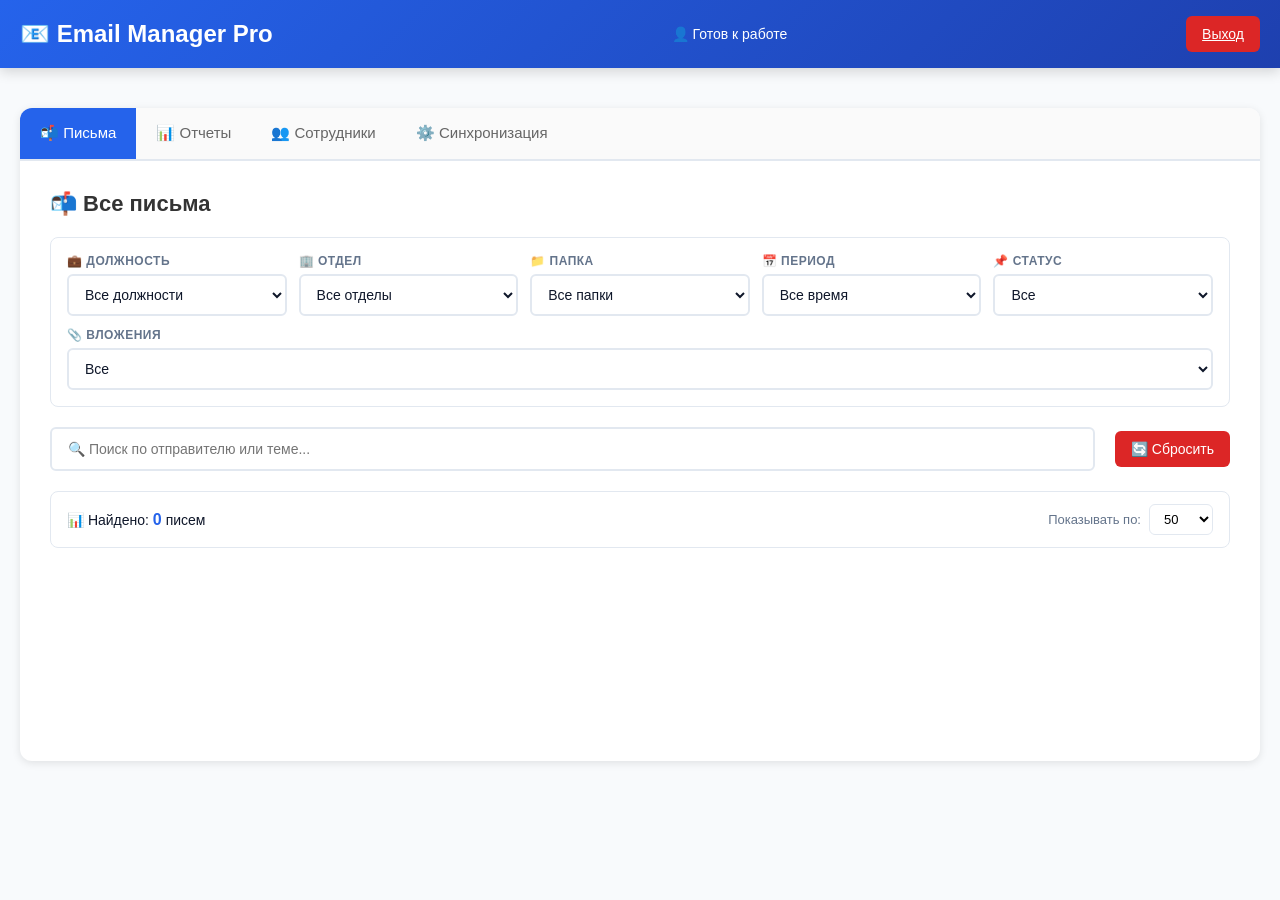
==== commit 6a17cec1: "отчеты" ====
--- a/frontend/templates/index.html
+++ b/frontend/templates/index.html
@@ -15,6 +15,8 @@
     <link rel="stylesheet" href="/frontend/css/messages.css">
     <link rel="stylesheet" href="/frontend/css/filters.css">
     <link rel="stylesheet" href="/frontend/css/responsive.css">
+    <link rel="stylesheet" href="/frontend/css/employees.css">
+    <link rel="stylesheet" href="/frontend/css/reports.css">
 </head>
 <body>
     <!-- НАВБАР -->
@@ -34,6 +36,7 @@
             <div class="tabs-header">
                 <button class="tab-button active" data-tab="letters">📬 Письма</button>
                 <button class="tab-button" data-tab="reports">📊 Отчеты</button>
+                <button class="tab-button" data-tab="employees">👥 Сотрудники</button>
                 <button class="tab-button" data-tab="sync">⚙️ Синхронизация</button>
             </div>
 
@@ -141,12 +144,74 @@
 
                 <!-- ============ ТАБ: ОТЧЕТЫ ============ -->
                 <div id="reports" class="tab-pane">
-                    <h2 class="section-title">📊 Отчеты</h2>
-                    
-                    <div style="background: white; padding: 60px 20px; border-radius: 8px; text-align: center; border: 2px dashed var(--border);">
-                        <div style="font-size: 64px; margin-bottom: 20px;">📊</div>
-                        <h3 style="color: var(--text-secondary); margin-bottom: 10px;">Отчеты в разработке</h3>
-                        <p style="color: var(--text-secondary);">Здесь скоро появится функционал отчетов.</p>
+                    <div class="rep-loading">⏳ Загрузка отчётов...</div>
+                </div>
+
+                <!-- ============ ТАБ: СОТРУДНИКИ ============ -->
+                <div id="employees" class="tab-pane">
+                    <div class="emp-header">
+                        <h2 class="section-title">👥 Сотрудники</h2>
+                        <button class="btn btn-primary" onclick="openAddEmployeeModal()">
+                            ➕ Добавить сотрудника
+                        </button>
+                    </div>
+
+                    <!-- СТАТИСТИКА -->
+                    <div class="emp-stats" id="empStats">
+                        <div class="emp-stat-card">
+                            <div class="emp-stat-icon">👥</div>
+                            <div class="emp-stat-value" id="empTotalCount">—</div>
+                            <div class="emp-stat-label">Всего сотрудников</div>
+                        </div>
+                        <div class="emp-stat-card">
+                            <div class="emp-stat-icon">🛡️</div>
+                            <div class="emp-stat-value" id="empAdminCount">—</div>
+                            <div class="emp-stat-label">Администраторы</div>
+                        </div>
+                        <div class="emp-stat-card">
+                            <div class="emp-stat-icon">👤</div>
+                            <div class="emp-stat-value" id="empEmployeeCount">—</div>
+                            <div class="emp-stat-label">Пользователи</div>
+                        </div>
+                        <div class="emp-stat-card">
+                            <div class="emp-stat-icon">✅</div>
+                            <div class="emp-stat-value" id="empActiveCount">—</div>
+                            <div class="emp-stat-label">Активных</div>
+                        </div>
+                    </div>
+
+                    <!-- ПОИСК И ФИЛЬТРЫ -->
+                    <div class="emp-toolbar">
+                        <input type="text" class="emp-search" id="empSearch" placeholder="🔍 Поиск по имени, логину или email...">
+                        <select class="emp-filter-select" id="empRoleFilter">
+                            <option value="">Все роли</option>
+                            <option value="admin">Администраторы</option>
+                            <option value="employee">Пользователи</option>
+                        </select>
+                        <select class="emp-filter-select" id="empStatusFilter">
+                            <option value="">Все статусы</option>
+                            <option value="1">Активные</option>
+                            <option value="0">Отключённые</option>
+                        </select>
+                    </div>
+
+                    <!-- ТАБЛИЦА СОТРУДНИКОВ -->
+                    <div class="emp-table-wrapper">
+                        <table class="emp-table">
+                            <thead>
+                                <tr>
+                                    <th>Сотрудник</th>
+                                    <th>Логин</th>
+                                    <th>Email</th>
+                                    <th>Роль</th>
+                                    <th>Статус</th>
+                                    <th>Действия</th>
+                                </tr>
+                            </thead>
+                            <tbody id="empTableBody">
+                                <tr><td colspan="6" class="emp-loading">⏳ Загрузка...</td></tr>
+                            </tbody>
+                        </table>
                     </div>
                 </div>
 
@@ -452,6 +517,8 @@
 
     <!-- JS МОДУЛИ -->
     <script type="module" src="/frontend/js/main.js"></script>
+    <script type="module" src="/frontend/js/employees.js"></script>
+    <script type="module" src="/frontend/js/reports.js"></script>
     
     <script>
         window.closeModal = function() {
@@ -469,5 +536,127 @@
             if (sidebar) sidebar.classList.add('hidden');
         };
     </script>
+    <!-- МОДАЛЬНОЕ ОКНО: ДОБАВИТЬ / РЕДАКТИРОВАТЬ СОТРУДНИКА -->
+    <div id="employeeModal" class="modal">
+        <div class="modal-content emp-modal-content">
+            <div class="modal-header">
+                <h2 id="employeeModalTitle">➕ Новый сотрудник</h2>
+                <button class="modal-close" onclick="closeEmployeeModal()">&times;</button>
+            </div>
+            <div class="emp-modal-body">
+                <input type="hidden" id="empEditId">
+
+                <div class="emp-form-grid">
+                    <div class="emp-form-group">
+                        <label class="emp-form-label">👤 Полное имя *</label>
+                        <input type="text" class="emp-form-input" id="empFullName" placeholder="Иванов Иван Иванович">
+                    </div>
+                    <div class="emp-form-group">
+                        <label class="emp-form-label">🔑 Логин *</label>
+                        <input type="text" class="emp-form-input" id="empUsername" placeholder="ivanov">
+                    </div>
+                    <div class="emp-form-group">
+                        <label class="emp-form-label">📧 Email</label>
+                        <input type="email" class="emp-form-input" id="empEmail" placeholder="ivanov@company.com">
+                    </div>
+                    <div class="emp-form-group">
+                        <label class="emp-form-label">🔒 Пароль *</label>
+                        <input type="password" class="emp-form-input" id="empPassword" placeholder="Минимум 4 символа">
+                        <span class="emp-form-hint" id="empPasswordHint">При редактировании — оставьте пустым, чтобы не менять</span>
+                    </div>
+                    <div class="emp-form-group">
+                        <label class="emp-form-label">🛡️ Роль *</label>
+                        <select class="emp-form-input" id="empRole">
+                            <option value="employee">Пользователь — просмотр писем</option>
+                            <option value="admin">Администратор — полный доступ</option>
+                        </select>
+                    </div>
+                    <div class="emp-form-group">
+                        <label class="emp-form-label">✅ Статус</label>
+                        <select class="emp-form-input" id="empIsActive">
+                            <option value="1">Активен</option>
+                            <option value="0">Отключён</option>
+                        </select>
+                    </div>
+                </div>
+
+                <!-- ПРАВА ДОСТУПА -->
+                <div class="emp-permissions-section">
+                    <div class="emp-permissions-title">🔐 Права доступа</div>
+                    <div class="emp-permissions-grid">
+                        <label class="emp-perm-item">
+                            <input type="checkbox" class="emp-perm-check" id="permViewEmails" checked>
+                            <div class="emp-perm-info">
+                                <span class="emp-perm-name">📬 Просмотр писем</span>
+                                <span class="emp-perm-desc">Чтение всех писем в системе</span>
+                            </div>
+                        </label>
+                        <label class="emp-perm-item">
+                            <input type="checkbox" class="emp-perm-check" id="permSyncEmails">
+                            <div class="emp-perm-info">
+                                <span class="emp-perm-name">🔄 Синхронизация</span>
+                                <span class="emp-perm-desc">Запуск синхронизации с Outlook</span>
+                            </div>
+                        </label>
+                        <label class="emp-perm-item">
+                            <input type="checkbox" class="emp-perm-check" id="permManageContacts">
+                            <div class="emp-perm-info">
+                                <span class="emp-perm-name">👥 Управление контактами</span>
+                                <span class="emp-perm-desc">Добавление и удаление контактов</span>
+                            </div>
+                        </label>
+                        <label class="emp-perm-item">
+                            <input type="checkbox" class="emp-perm-check" id="permViewReports">
+                            <div class="emp-perm-info">
+                                <span class="emp-perm-name">📊 Отчеты</span>
+                                <span class="emp-perm-desc">Просмотр аналитики и отчётов</span>
+                            </div>
+                        </label>
+                        <label class="emp-perm-item">
+                            <input type="checkbox" class="emp-perm-check" id="permManageFilters">
+                            <div class="emp-perm-info">
+                                <span class="emp-perm-name">🔧 Управление фильтрами</span>
+                                <span class="emp-perm-desc">Создание и редактирование фильтров</span>
+                            </div>
+                        </label>
+                        <label class="emp-perm-item">
+                            <input type="checkbox" class="emp-perm-check" id="permManageUsers">
+                            <div class="emp-perm-info">
+                                <span class="emp-perm-name">🛡️ Управление пользователями</span>
+                                <span class="emp-perm-desc">Добавление и редактирование сотрудников</span>
+                            </div>
+                        </label>
+                    </div>
+                </div>
+
+                <div id="empFormError" class="emp-form-error" style="display:none;"></div>
+
+                <div class="emp-modal-actions">
+                    <button class="btn btn-danger" onclick="closeEmployeeModal()">Отмена</button>
+                    <button class="btn btn-primary" onclick="saveEmployee()">💾 Сохранить</button>
+                </div>
+            </div>
+        </div>
+    </div>
+
+    <!-- МОДАЛЬНОЕ ОКНО: ПОДТВЕРЖДЕНИЕ УДАЛЕНИЯ -->
+    <div id="deleteEmployeeModal" class="modal">
+        <div class="modal-content emp-delete-modal">
+            <div class="modal-header">
+                <h2>🗑️ Удаление сотрудника</h2>
+                <button class="modal-close" onclick="closeDeleteModal()">&times;</button>
+            </div>
+            <div style="padding: 24px;">
+                <p style="margin-bottom: 8px;">Вы уверены, что хотите удалить сотрудника?</p>
+                <p><strong id="deleteEmployeeName"></strong></p>
+                <p style="margin-top: 12px; color: var(--text-secondary); font-size: 13px;">Это действие нельзя отменить.</p>
+                <div class="emp-modal-actions" style="margin-top: 24px;">
+                    <button class="btn" style="background:#e2e8f0; color:#374151;" onclick="closeDeleteModal()">Отмена</button>
+                    <button class="btn btn-danger" onclick="confirmDeleteEmployee()">🗑️ Удалить</button>
+                </div>
+            </div>
+        </div>
+    </div>
+
 </body>
 </html>
--- a/frontend/css/employees.css
+++ b/frontend/css/employees.css
@@ -0,0 +1,413 @@
+/* employees.css — Стили вкладки «Сотрудники» */
+
+/* ── Заголовок вкладки ── */
+.emp-header {
+    display: flex;
+    justify-content: space-between;
+    align-items: center;
+    margin-bottom: 20px;
+    flex-wrap: wrap;
+    gap: 12px;
+}
+
+/* ── Карточки статистики ── */
+.emp-stats {
+    display: grid;
+    grid-template-columns: repeat(auto-fit, minmax(160px, 1fr));
+    gap: 16px;
+    margin-bottom: 24px;
+}
+
+.emp-stat-card {
+    background: white;
+    border: 1px solid var(--border);
+    border-radius: 10px;
+    padding: 20px 16px;
+    text-align: center;
+    transition: box-shadow 0.2s, transform 0.2s;
+}
+
+.emp-stat-card:hover {
+    box-shadow: 0 4px 16px rgba(37,99,235,0.1);
+    transform: translateY(-2px);
+}
+
+.emp-stat-icon {
+    font-size: 28px;
+    margin-bottom: 8px;
+}
+
+.emp-stat-value {
+    font-size: 28px;
+    font-weight: 700;
+    color: var(--primary);
+    line-height: 1;
+    margin-bottom: 4px;
+}
+
+.emp-stat-label {
+    font-size: 12px;
+    color: var(--text-secondary);
+    text-transform: uppercase;
+    letter-spacing: 0.04em;
+}
+
+/* ── Панель поиска и фильтров ── */
+.emp-toolbar {
+    display: flex;
+    gap: 12px;
+    margin-bottom: 20px;
+    flex-wrap: wrap;
+}
+
+.emp-search {
+    flex: 1;
+    min-width: 220px;
+    padding: 10px 14px;
+    border: 1px solid var(--border);
+    border-radius: 8px;
+    font-size: 14px;
+    outline: none;
+    transition: border-color 0.2s;
+}
+
+.emp-search:focus {
+    border-color: var(--primary);
+}
+
+.emp-filter-select {
+    padding: 10px 14px;
+    border: 1px solid var(--border);
+    border-radius: 8px;
+    font-size: 14px;
+    background: white;
+    cursor: pointer;
+    outline: none;
+    transition: border-color 0.2s;
+    min-width: 160px;
+}
+
+.emp-filter-select:focus {
+    border-color: var(--primary);
+}
+
+/* ── Таблица ── */
+.emp-table-wrapper {
+    background: white;
+    border: 1px solid var(--border);
+    border-radius: 10px;
+    overflow: hidden;
+}
+
+.emp-table {
+    width: 100%;
+    border-collapse: collapse;
+    font-size: 14px;
+}
+
+.emp-table thead tr {
+    background: #f1f5f9;
+    border-bottom: 1px solid var(--border);
+}
+
+.emp-table th {
+    padding: 12px 16px;
+    text-align: left;
+    font-weight: 600;
+    color: var(--text-secondary);
+    font-size: 12px;
+    text-transform: uppercase;
+    letter-spacing: 0.04em;
+    white-space: nowrap;
+}
+
+.emp-table td {
+    padding: 14px 16px;
+    border-bottom: 1px solid #f1f5f9;
+    vertical-align: middle;
+}
+
+.emp-table tbody tr:last-child td {
+    border-bottom: none;
+}
+
+.emp-table tbody tr:hover {
+    background: #f8fafc;
+}
+
+/* Ячейка: имя + аватар */
+.emp-cell-name {
+    display: flex;
+    align-items: center;
+    gap: 12px;
+}
+
+.emp-avatar {
+    width: 36px;
+    height: 36px;
+    border-radius: 50%;
+    background: var(--primary);
+    color: white;
+    font-weight: 700;
+    font-size: 14px;
+    display: flex;
+    align-items: center;
+    justify-content: center;
+    flex-shrink: 0;
+    text-transform: uppercase;
+}
+
+.emp-avatar.admin {
+    background: #7c3aed;
+}
+
+.emp-name-text {
+    font-weight: 500;
+    color: var(--text-primary);
+    line-height: 1.3;
+}
+
+/* Бейджи ролей */
+.emp-badge {
+    display: inline-flex;
+    align-items: center;
+    gap: 4px;
+    padding: 4px 10px;
+    border-radius: 20px;
+    font-size: 12px;
+    font-weight: 600;
+    white-space: nowrap;
+}
+
+.emp-badge-admin {
+    background: #ede9fe;
+    color: #6d28d9;
+}
+
+.emp-badge-employee {
+    background: #dbeafe;
+    color: #1d4ed8;
+}
+
+.emp-badge-active {
+    background: #dcfce7;
+    color: #15803d;
+}
+
+.emp-badge-inactive {
+    background: #fee2e2;
+    color: #b91c1c;
+}
+
+/* Кнопки действий */
+.emp-actions {
+    display: flex;
+    gap: 8px;
+}
+
+.emp-btn {
+    padding: 6px 12px;
+    border: none;
+    border-radius: 6px;
+    cursor: pointer;
+    font-size: 12px;
+    font-weight: 500;
+    transition: all 0.2s;
+    white-space: nowrap;
+}
+
+.emp-btn-edit {
+    background: #dbeafe;
+    color: #1d4ed8;
+}
+
+.emp-btn-edit:hover {
+    background: #bfdbfe;
+}
+
+.emp-btn-toggle {
+    background: #fef9c3;
+    color: #854d0e;
+}
+
+.emp-btn-toggle:hover {
+    background: #fef08a;
+}
+
+.emp-btn-delete {
+    background: #fee2e2;
+    color: #b91c1c;
+}
+
+.emp-btn-delete:hover {
+    background: #fecaca;
+}
+
+.emp-loading {
+    text-align: center;
+    padding: 40px;
+    color: var(--text-secondary);
+}
+
+/* ── Модальное окно сотрудника ── */
+.emp-modal-content {
+    max-width: 640px;
+    width: 95%;
+}
+
+.emp-modal-body {
+    padding: 24px;
+}
+
+.emp-form-grid {
+    display: grid;
+    grid-template-columns: 1fr 1fr;
+    gap: 16px;
+    margin-bottom: 24px;
+}
+
+.emp-form-group {
+    display: flex;
+    flex-direction: column;
+    gap: 6px;
+}
+
+.emp-form-label {
+    font-size: 13px;
+    font-weight: 600;
+    color: var(--text-secondary);
+}
+
+.emp-form-input {
+    padding: 10px 12px;
+    border: 1px solid var(--border);
+    border-radius: 8px;
+    font-size: 14px;
+    outline: none;
+    transition: border-color 0.2s;
+    background: white;
+}
+
+.emp-form-input:focus {
+    border-color: var(--primary);
+    box-shadow: 0 0 0 3px rgba(37,99,235,0.1);
+}
+
+.emp-form-hint {
+    font-size: 11px;
+    color: var(--text-secondary);
+}
+
+/* ── Блок прав доступа ── */
+.emp-permissions-section {
+    background: #f8fafc;
+    border: 1px solid var(--border);
+    border-radius: 10px;
+    padding: 16px 20px;
+    margin-bottom: 20px;
+}
+
+.emp-permissions-title {
+    font-size: 13px;
+    font-weight: 700;
+    color: var(--text-secondary);
+    text-transform: uppercase;
+    letter-spacing: 0.05em;
+    margin-bottom: 14px;
+}
+
+.emp-permissions-grid {
+    display: grid;
+    grid-template-columns: 1fr 1fr;
+    gap: 10px;
+}
+
+.emp-perm-item {
+    display: flex;
+    align-items: flex-start;
+    gap: 10px;
+    padding: 10px 12px;
+    background: white;
+    border: 1px solid var(--border);
+    border-radius: 8px;
+    cursor: pointer;
+    transition: border-color 0.2s, background 0.2s;
+}
+
+.emp-perm-item:hover {
+    border-color: var(--primary);
+    background: #eff6ff;
+}
+
+.emp-perm-check {
+    margin-top: 2px;
+    accent-color: var(--primary);
+    width: 16px;
+    height: 16px;
+    flex-shrink: 0;
+}
+
+.emp-perm-info {
+    display: flex;
+    flex-direction: column;
+    gap: 2px;
+}
+
+.emp-perm-name {
+    font-size: 13px;
+    font-weight: 600;
+    color: var(--text-primary);
+}
+
+.emp-perm-desc {
+    font-size: 11px;
+    color: var(--text-secondary);
+}
+
+/* ── Ошибки формы ── */
+.emp-form-error {
+    background: #fee2e2;
+    color: #b91c1c;
+    padding: 10px 14px;
+    border-radius: 8px;
+    font-size: 13px;
+    margin-bottom: 16px;
+    border: 1px solid #fecaca;
+}
+
+/* ── Кнопки модалки ── */
+.emp-modal-actions {
+    display: flex;
+    justify-content: flex-end;
+    gap: 12px;
+}
+
+/* ── Модалка удаления ── */
+.emp-delete-modal {
+    max-width: 420px;
+    width: 95%;
+}
+
+/* ── Адаптив ── */
+@media (max-width: 768px) {
+    .emp-form-grid {
+        grid-template-columns: 1fr;
+    }
+
+    .emp-permissions-grid {
+        grid-template-columns: 1fr;
+    }
+
+    .emp-table th:nth-child(3),
+    .emp-table td:nth-child(3) {
+        display: none;
+    }
+
+    .emp-toolbar {
+        flex-direction: column;
+    }
+
+    .emp-search {
+        min-width: unset;
+    }
+}
--- a/frontend/css/reports.css
+++ b/frontend/css/reports.css
@@ -0,0 +1,289 @@
+/* reports.css */
+
+/* ── Тулбар / период ─────────────────────────────────────────────── */
+.rep-toolbar {
+    display: flex;
+    align-items: center;
+    gap: 12px;
+    margin-bottom: 28px;
+    flex-wrap: wrap;
+}
+.rep-period-tabs {
+    display: flex;
+    background: white;
+    border: 1px solid var(--border);
+    border-radius: 8px;
+    overflow: hidden;
+}
+.rep-period-btn {
+    padding: 8px 16px;
+    border: none;
+    background: transparent;
+    cursor: pointer;
+    font-size: 13px;
+    font-weight: 500;
+    color: var(--text-secondary);
+    transition: all .2s;
+}
+.rep-period-btn.active { background: var(--primary); color: white; }
+.rep-period-btn:hover:not(.active) { background: var(--light); }
+.rep-custom-range { display: flex; align-items: center; gap: 8px; }
+.rep-date-input {
+    padding: 8px 10px;
+    border: 1px solid var(--border);
+    border-radius: 6px;
+    font-size: 13px;
+    outline: none;
+    background: white;
+    color: var(--text-primary);
+}
+.rep-date-input:focus { border-color: var(--primary); }
+.rep-apply-btn {
+    padding: 8px 14px;
+    background: var(--primary);
+    color: white;
+    border: none;
+    border-radius: 6px;
+    font-size: 13px;
+    font-weight: 500;
+    cursor: pointer;
+    transition: background .2s;
+}
+.rep-apply-btn:hover { background: var(--secondary); }
+
+/* ── Секция-заголовок ────────────────────────────────────────────── */
+.rep-section-title {
+    font-size: 16px;
+    font-weight: 600;
+    color: var(--text-primary);
+    margin-bottom: 16px;
+    padding-bottom: 10px;
+    border-bottom: 2px solid var(--border);
+    display: flex;
+    align-items: center;
+    gap: 8px;
+}
+
+/* ── KPI-карточки ────────────────────────────────────────────────── */
+.rep-kpi-grid {
+    display: grid;
+    grid-template-columns: repeat(auto-fit, minmax(150px, 1fr));
+    gap: 14px;
+    margin-bottom: 28px;
+}
+.rep-kpi-card {
+    background: white;
+    border: 1px solid var(--border);
+    border-radius: 10px;
+    padding: 16px;
+}
+.rep-kpi-label {
+    font-size: 11px;
+    color: var(--text-secondary);
+    text-transform: uppercase;
+    letter-spacing: .04em;
+    margin-bottom: 6px;
+}
+.rep-kpi-value {
+    font-size: 26px;
+    font-weight: 700;
+    color: var(--primary);
+    line-height: 1;
+    margin-bottom: 4px;
+}
+.rep-kpi-sub { font-size: 11px; color: var(--text-secondary); }
+.rep-kpi-trend-up   { color: #16a34a; font-size: 11px; }
+.rep-kpi-trend-down { color: #dc2626; font-size: 11px; }
+
+/* ── Сетка графиков ──────────────────────────────────────────────── */
+.rep-charts-grid {
+    display: grid;
+    grid-template-columns: 1fr 1fr;
+    gap: 20px;
+    margin-bottom: 28px;
+}
+.rep-chart-card {
+    background: white;
+    border: 1px solid var(--border);
+    border-radius: 10px;
+    padding: 20px;
+}
+.rep-chart-card.full-width { grid-column: 1 / -1; }
+.rep-chart-title { font-size: 14px; font-weight: 600; color: var(--text-primary); margin-bottom: 2px; }
+.rep-chart-subtitle { font-size: 12px; color: var(--text-secondary); margin-bottom: 14px; }
+.rep-chart-legend { display: flex; flex-wrap: wrap; gap: 12px; margin-bottom: 10px; }
+.rep-legend-item { display: flex; align-items: center; gap: 5px; font-size: 12px; color: var(--text-secondary); }
+.rep-legend-dot { width: 10px; height: 10px; border-radius: 2px; flex-shrink: 0; }
+
+/* ── Таблица сотрудников ─────────────────────────────────────────── */
+.rep-emp-table-wrap {
+    overflow-x: auto;
+    border-radius: 10px;
+    border: 1px solid var(--border);
+    background: white;
+    margin-bottom: 28px;
+}
+.rep-emp-table {
+    width: 100%;
+    border-collapse: collapse;
+    font-size: 13px;
+    min-width: 680px;
+}
+.rep-emp-table thead tr {
+    background: #f1f5f9;
+    border-bottom: 1px solid var(--border);
+}
+.rep-emp-table th {
+    padding: 10px 14px;
+    text-align: left;
+    font-weight: 600;
+    color: var(--text-secondary);
+    font-size: 11px;
+    text-transform: uppercase;
+    letter-spacing: .04em;
+    white-space: nowrap;
+    cursor: pointer;
+    user-select: none;
+}
+.rep-emp-table th:hover { color: var(--primary); }
+.rep-emp-table td {
+    padding: 12px 14px;
+    border-bottom: 1px solid #f1f5f9;
+    vertical-align: middle;
+}
+.rep-emp-table tbody tr:last-child td { border-bottom: none; }
+.rep-emp-table tbody tr:hover { background: #f8fafc; }
+
+.rep-emp-cell {
+    display: flex;
+    align-items: center;
+    gap: 10px;
+}
+.rep-emp-avatar {
+    width: 32px;
+    height: 32px;
+    border-radius: 50%;
+    background: var(--primary);
+    color: white;
+    font-size: 11px;
+    font-weight: 700;
+    display: flex;
+    align-items: center;
+    justify-content: center;
+    flex-shrink: 0;
+    text-transform: uppercase;
+}
+.rep-emp-name { font-weight: 500; }
+.rep-emp-dept { font-size: 11px; color: var(--text-secondary); }
+
+/* Score-бар */
+.rep-score-wrap {
+    display: flex;
+    align-items: center;
+    gap: 8px;
+}
+.rep-score-bar-bg {
+    flex: 1;
+    height: 6px;
+    background: var(--border);
+    border-radius: 3px;
+    min-width: 60px;
+}
+.rep-score-bar { height: 100%; border-radius: 3px; }
+.rep-score-val { font-weight: 600; font-size: 13px; min-width: 30px; text-align: right; }
+
+/* Значки статуса ответа */
+.rep-badge {
+    display: inline-flex;
+    align-items: center;
+    padding: 3px 9px;
+    border-radius: 20px;
+    font-size: 11px;
+    font-weight: 600;
+    white-space: nowrap;
+}
+.rep-badge-fast    { background: #dcfce7; color: #15803d; }
+.rep-badge-medium  { background: #fef9c3; color: #854d0e; }
+.rep-badge-slow    { background: #fee2e2; color: #b91c1c; }
+.rep-badge-neutral { background: #e0f2fe; color: #0369a1; }
+
+/* Топ / bottom сотрудников */
+.rep-podium-grid {
+    display: grid;
+    grid-template-columns: repeat(auto-fit, minmax(200px, 1fr));
+    gap: 14px;
+    margin-bottom: 28px;
+}
+.rep-podium-card {
+    background: white;
+    border: 1px solid var(--border);
+    border-radius: 10px;
+    padding: 16px;
+    display: flex;
+    align-items: flex-start;
+    gap: 12px;
+}
+.rep-podium-rank {
+    font-size: 22px;
+    font-weight: 700;
+    line-height: 1;
+    min-width: 28px;
+}
+.rep-podium-info { flex: 1; min-width: 0; }
+.rep-podium-name { font-weight: 600; font-size: 14px; line-height: 1.3; }
+.rep-podium-dept { font-size: 11px; color: var(--text-secondary); margin-top: 2px; margin-bottom: 6px; }
+.rep-podium-stat { font-size: 12px; color: var(--text-secondary); }
+.rep-podium-stat strong { color: var(--primary); }
+
+/* Тепловая карта */
+.rep-heatmap { overflow-x: auto; }
+.rep-heatmap table { border-collapse: collapse; width: 100%; font-size: 11px; }
+.rep-heatmap th { padding: 4px 6px; color: var(--text-secondary); font-weight: 500; text-align: center; white-space: nowrap; }
+.rep-heatmap td { width: 32px; height: 28px; border-radius: 3px; text-align: center; font-size: 10px; color: white; font-weight: 500; cursor: default; transition: opacity .15s; }
+.rep-heatmap td:hover { opacity: .8; }
+
+/* Отправители */
+.rep-senders-list { display: flex; flex-direction: column; gap: 10px; }
+.rep-sender-row { display: flex; align-items: center; gap: 10px; }
+.rep-sender-rank { font-size: 12px; color: var(--text-secondary); width: 18px; text-align: right; flex-shrink: 0; }
+.rep-sender-avatar { width: 30px; height: 30px; border-radius: 50%; background: var(--primary); color: white; font-size: 11px; font-weight: 700; display: flex; align-items: center; justify-content: center; flex-shrink: 0; text-transform: uppercase; }
+.rep-sender-info { flex: 1; min-width: 0; }
+.rep-sender-name { font-size: 13px; font-weight: 500; white-space: nowrap; overflow: hidden; text-overflow: ellipsis; }
+.rep-sender-email { font-size: 11px; color: var(--text-secondary); white-space: nowrap; overflow: hidden; text-overflow: ellipsis; }
+.rep-sender-bar-wrap { width: 80px; height: 6px; background: var(--border); border-radius: 3px; flex-shrink: 0; }
+.rep-sender-bar { height: 100%; border-radius: 3px; background: var(--primary); }
+.rep-sender-count { font-size: 13px; font-weight: 600; color: var(--text-primary); width: 30px; text-align: right; flex-shrink: 0; }
+
+/* Фильтр по сотруднику */
+.rep-emp-filter-bar {
+    display: flex;
+    gap: 10px;
+    margin-bottom: 12px;
+    flex-wrap: wrap;
+}
+.rep-emp-filter-select {
+    padding: 7px 12px;
+    border: 1px solid var(--border);
+    border-radius: 7px;
+    font-size: 13px;
+    background: white;
+    color: var(--text-primary);
+    outline: none;
+    cursor: pointer;
+}
+.rep-emp-filter-select:focus { border-color: var(--primary); }
+
+.rep-loading { text-align: center; padding: 60px 20px; color: var(--text-secondary); font-size: 14px; }
+
+/* Разделитель секций */
+.rep-divider { height: 1px; background: var(--border); margin: 8px 0 28px; }
+
+@media (max-width: 900px) {
+    .rep-charts-grid { grid-template-columns: 1fr; }
+    .rep-chart-card.full-width { grid-column: auto; }
+}
+@media (max-width: 600px) {
+    .rep-kpi-grid { grid-template-columns: repeat(2, 1fr); }
+    .rep-period-tabs { flex-wrap: wrap; }
+    .rep-podium-grid { grid-template-columns: 1fr 1fr; }
+}
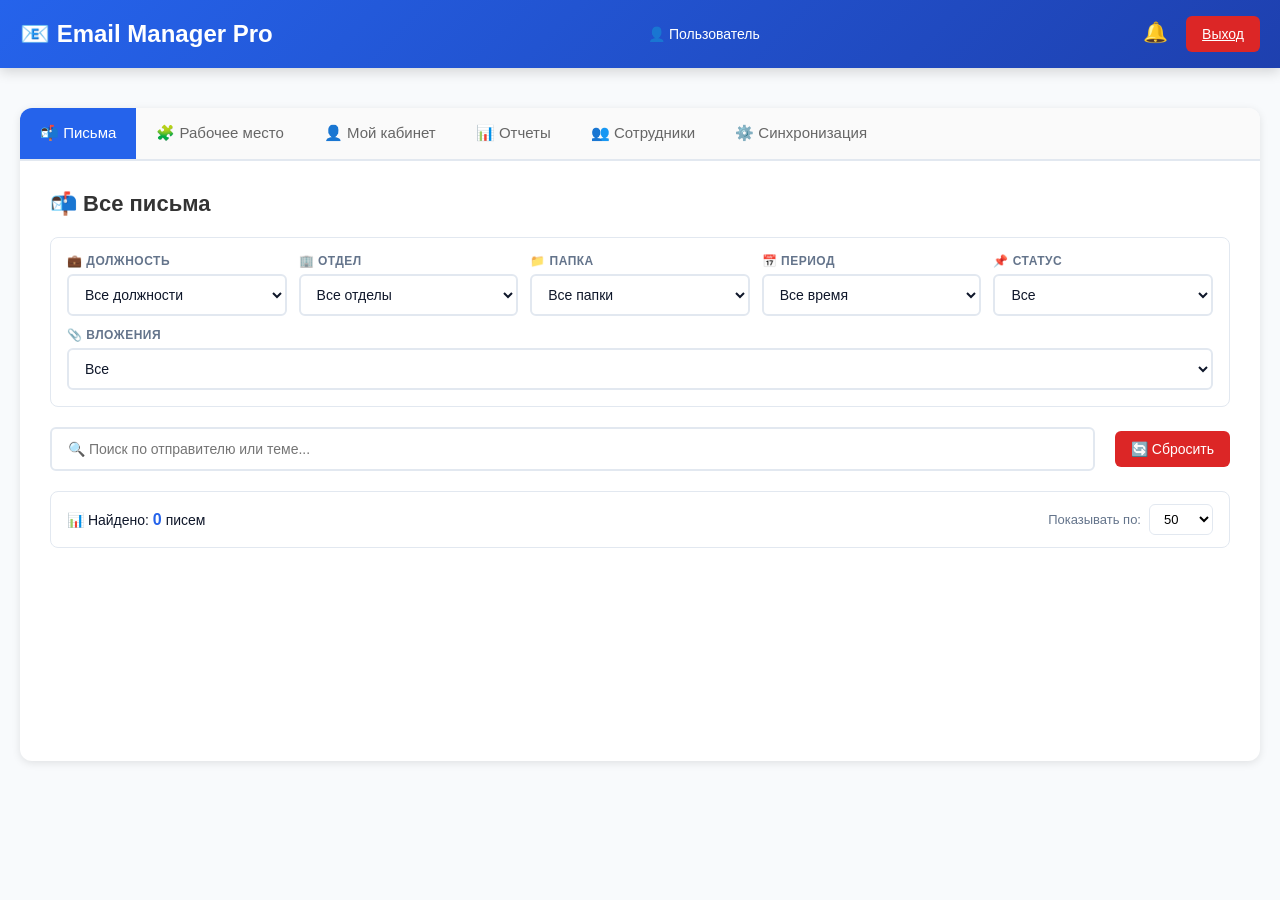
==== commit 633f1d73: "добавил рабочее место, личный кабинет для сотрудников" ====
--- a/frontend/templates/index.html
+++ b/frontend/templates/index.html
@@ -17,6 +17,7 @@
     <link rel="stylesheet" href="/frontend/css/responsive.css">
     <link rel="stylesheet" href="/frontend/css/employees.css">
     <link rel="stylesheet" href="/frontend/css/reports.css">
+    <link rel="stylesheet" href="/frontend/css/dispatch.css">
 </head>
 <body>
     <!-- НАВБАР -->
@@ -26,6 +27,7 @@
             <span id="userInfo">👤 Пользователь</span>
         </div>
         <div class="navbar-buttons">
+            <div id="notifBellContainer"></div>
             <a href="/logout" class="btn btn-danger">Выход</a>
         </div>
     </div>
@@ -35,9 +37,11 @@
         <div class="tabs-container">
             <div class="tabs-header">
                 <button class="tab-button active" data-tab="letters">📬 Письма</button>
+                <button class="tab-button" data-tab="workbench">🧩 Рабочее место</button>
+                <button class="tab-button" data-tab="cabinet">👤 Мой кабинет</button>
                 <button class="tab-button" data-tab="reports">📊 Отчеты</button>
                 <button class="tab-button" data-tab="employees">👥 Сотрудники</button>
-                <button class="tab-button" data-tab="sync">⚙️ Синхронизация</button>
+                <button class="tab-button admin-only" data-tab="sync">⚙️ Синхронизация</button>
             </div>
 
             <div class="tabs-content">
@@ -145,6 +149,226 @@
                 <!-- ============ ТАБ: ОТЧЕТЫ ============ -->
                 <div id="reports" class="tab-pane">
                     <div class="rep-loading">⏳ Загрузка отчётов...</div>
+                </div>
+
+                <!-- ============ ТАБ: РАБОЧЕЕ МЕСТО ============ -->
+                <div id="workbench" class="tab-pane">
+                    <!-- Дашборд статистика -->
+                    <div class="dispatch-stats-grid">
+                        <div class="dispatch-stat-card">
+                            <div class="stat-icon">📬</div>
+                            <div class="stat-value" id="wbStatTotal">—</div>
+                            <div class="stat-label">Всего заявок</div>
+                        </div>
+                        <div class="dispatch-stat-card">
+                            <div class="stat-icon">🆕</div>
+                            <div class="stat-value" id="wbStatNew">—</div>
+                            <div class="stat-label">Новые</div>
+                        </div>
+                        <div class="dispatch-stat-card">
+                            <div class="stat-icon">⏳</div>
+                            <div class="stat-value" id="wbStatInProgress">—</div>
+                            <div class="stat-label">В процессе</div>
+                        </div>
+                        <div class="dispatch-stat-card stat-done">
+                            <div class="stat-icon">✅</div>
+                            <div class="stat-value" id="wbStatDone">—</div>
+                            <div class="stat-label">Завершено</div>
+                        </div>
+                        <div class="dispatch-stat-card stat-overdue">
+                            <div class="stat-icon">⚠️</div>
+                            <div class="stat-value" id="wbStatOverdue">—</div>
+                            <div class="stat-label">Просрочено SLA</div>
+                        </div>
+                        <div class="dispatch-stat-card">
+                            <div class="stat-icon">❓</div>
+                            <div class="stat-value" id="wbStatUnassigned">—</div>
+                            <div class="stat-label">Не назначено</div>
+                        </div>
+                    </div>
+
+                    <div class="workbench-layout">
+                        <!-- Левая панель -->
+                        <div class="wb-sidebar">
+                            <div class="wb-sidebar-title">Фильтры</div>
+
+                            <div class="wb-filter-group">
+                                <label class="wb-filter-label">Статус</label>
+                                <div class="wb-status-pills">
+                                    <div class="wb-status-pill active" data-status="">
+                                        <span>Все</span>
+                                        <span class="pill-count">—</span>
+                                    </div>
+                                    <div class="wb-status-pill" data-status="new">
+                                        <span>🆕 Новые</span>
+                                        <span class="pill-count" id="pillNew">—</span>
+                                    </div>
+                                    <div class="wb-status-pill" data-status="in_progress">
+                                        <span>⏳ В процессе</span>
+                                        <span class="pill-count" id="pillInProgress">—</span>
+                                    </div>
+                                    <div class="wb-status-pill" data-status="done">
+                                        <span>✅ Завершено</span>
+                                        <span class="pill-count" id="pillDone">—</span>
+                                    </div>
+                                </div>
+                            </div>
+
+                            <div class="wb-filter-group">
+                                <label class="wb-filter-label">Категория</label>
+                                <select class="wb-filter-select" id="wbCategoryFilter">
+                                    <option value="">Все категории</option>
+                                </select>
+                            </div>
+
+                            <div class="wb-filter-group">
+                                <label class="wb-filter-label">Сотрудник</label>
+                                <select class="wb-filter-select" id="wbEmployeeFilter">
+                                    <option value="">Все сотрудники</option>
+                                </select>
+                            </div>
+
+                            <div class="wb-filter-group">
+                                <label style="display:flex;align-items:center;gap:8px;font-size:13px;cursor:pointer">
+                                    <input type="checkbox" id="wbUnassignedOnly">
+                                    Только нераспределённые
+                                </label>
+                            </div>
+
+                            <hr style="border:none;border-top:1px solid var(--border);margin:12px 0">
+
+                            <div class="wb-sidebar-title">Авто-распределение</div>
+                            <div class="wb-filter-group">
+                                <label class="wb-filter-label">Метод</label>
+                                <select class="wb-filter-select" id="wbAssignMethod">
+                                    <option value="round_robin">Round-Robin (по очереди)</option>
+                                    <option value="min_load">Минимальная загрузка</option>
+                                </select>
+                            </div>
+                            <button class="btn btn-primary" style="width:100%;margin-top:4px" onclick="batchAutoAssign()">
+                                ⚡ Распределить всё
+                            </button>
+                        </div>
+
+                        <!-- Главная область -->
+                        <div class="wb-main">
+                            <div class="wb-toolbar">
+                                <div class="wb-toolbar-title">
+                                    Все письма &nbsp;<span style="font-size:14px;font-weight:400;color:var(--text-secondary)">(<span id="wbTotalCount">0</span>)</span>
+                                </div>
+                                <input type="text" class="wb-search" id="wbSearch" placeholder="🔍 Поиск...">
+                            </div>
+
+                            <div class="wb-table-wrap">
+                                <table class="wb-table">
+                                    <thead>
+                                        <tr>
+                                            <th>Письмо / Отправитель</th>
+                                            <th>Статус</th>
+                                            <th>Категория</th>
+                                            <th>Назначен</th>
+                                            <th>SLA</th>
+                                            <th>Дата</th>
+                                            <th>Действия</th>
+                                        </tr>
+                                    </thead>
+                                    <tbody id="wbTableBody">
+                                        <tr><td colspan="7" style="text-align:center;padding:32px;color:#94a3b8">⏳ Загрузка...</td></tr>
+                                    </tbody>
+                                </table>
+                            </div>
+                            <div id="wbPagination" class="pagination" style="margin-top:12px"></div>
+
+                            <!-- Таблица загрузки сотрудников -->
+                            <div style="margin-top:24px">
+                                <h3 style="font-size:15px;font-weight:700;margin-bottom:12px">👥 Загрузка сотрудников</h3>
+                                <div class="wb-table-wrap">
+                                    <table class="emp-load-table">
+                                        <thead>
+                                            <tr>
+                                                <th>Сотрудник</th>
+                                                <th>Новые</th>
+                                                <th>В работе</th>
+                                                <th>Завершено</th>
+                                                <th>Просрочено</th>
+                                                <th>Загрузка</th>
+                                                <th>Ср. время закрытия</th>
+                                            </tr>
+                                        </thead>
+                                        <tbody id="wbEmpTableBody">
+                                            <tr><td colspan="7" style="text-align:center;padding:20px;color:#94a3b8">Загрузка...</td></tr>
+                                        </tbody>
+                                    </table>
+                                </div>
+                            </div>
+                        </div>
+                    </div>
+                </div>
+
+                <!-- ============ ТАБ: ЛИЧНЫЙ КАБИНЕТ ============ -->
+                <div id="cabinet" class="tab-pane">
+                    <!-- Профиль -->
+                    <div class="cabinet-profile">
+                        <div class="cabinet-profile-header">
+                            <div class="cabinet-avatar" id="cabinetAvatar">?</div>
+                            <div>
+                                <div class="cabinet-user-name" id="cabinetUserName">Загрузка...</div>
+                                <div class="cabinet-user-role" id="cabinetUserRole"></div>
+                            </div>
+                        </div>
+                        <div class="cabinet-stats-row">
+                            <div class="cabinet-stat">
+                                <div class="val" id="cabinetStatTotal">—</div>
+                                <div class="lbl">Всего</div>
+                            </div>
+                            <div class="cabinet-stat">
+                                <div class="val" id="cabinetStatNew">—</div>
+                                <div class="lbl">Новые</div>
+                            </div>
+                            <div class="cabinet-stat">
+                                <div class="val" id="cabinetStatInProgress">—</div>
+                                <div class="lbl">В работе</div>
+                            </div>
+                            <div class="cabinet-stat">
+                                <div class="val" id="cabinetStatDone">—</div>
+                                <div class="lbl">Завершено</div>
+                            </div>
+                        </div>
+                    </div>
+
+                    <!-- Фильтры -->
+                    <div class="cabinet-filters" style="margin-bottom:16px">
+                        <select class="wb-filter-select" id="cabinetStatusFilter" style="width:auto;min-width:160px">
+                            <option value="">Все статусы</option>
+                            <option value="new">🆕 Новые</option>
+                            <option value="in_progress">⏳ В процессе</option>
+                            <option value="done">✅ Завершено</option>
+                        </select>
+                        <input type="date" class="wb-filter-input" id="cabinetDateFrom" style="width:auto" title="С даты">
+                        <input type="date" class="wb-filter-input" id="cabinetDateTo"   style="width:auto" title="По дату">
+                    </div>
+
+                    <div class="cabinet-layout">
+                        <!-- Список карточек -->
+                        <div>
+                            <div id="cabinetCardsList">
+                                <div class="empty-state"><div class="empty-state-icon">⏳</div><p>Загрузка...</p></div>
+                            </div>
+                            <div id="cabinetPagination" class="pagination"></div>
+                        </div>
+
+                        <!-- Детальная панель -->
+                        <div class="cabinet-detail-panel" id="cabinetDetailPanel">
+                            <div class="cdp-header">
+                                <div class="cdp-title">📄 Детали заявки</div>
+                            </div>
+                            <div class="cdp-body">
+                                <div class="notif-empty" style="padding:40px 20px">
+                                    ← Выберите письмо из списка
+                                </div>
+                            </div>
+                        </div>
+                    </div>
                 </div>
 
                 <!-- ============ ТАБ: СОТРУДНИКИ ============ -->
@@ -519,6 +743,33 @@
     <script type="module" src="/frontend/js/main.js"></script>
     <script type="module" src="/frontend/js/employees.js"></script>
     <script type="module" src="/frontend/js/reports.js"></script>
+    <script type="module">
+        import { initWorkbench } from '/frontend/js/workbench.js';
+        import { initCabinet }   from '/frontend/js/cabinet.js';
+        import { initNotifications } from '/frontend/js/notifications.js';
+
+        window._initWorkbench = initWorkbench;
+        window._initCabinet   = initCabinet;
+
+        // Инициализируем уведомления сразу
+        document.addEventListener('DOMContentLoaded', () => {
+            initNotifications();
+        });
+
+        // Ленивая инициализация вкладок
+        const _tabsInited = new Set();
+        document.addEventListener('tabChanged', e => {
+            const tab = e.detail;
+            if (tab === 'workbench' && !_tabsInited.has('workbench')) {
+                _tabsInited.add('workbench');
+                initWorkbench();
+            }
+            if (tab === 'cabinet' && !_tabsInited.has('cabinet')) {
+                _tabsInited.add('cabinet');
+                initCabinet();
+            }
+        });
+    </script>
     
     <script>
         window.closeModal = function() {
@@ -658,5 +909,44 @@
         </div>
     </div>
 
+    <!-- МОДАЛЬНОЕ ОКНО: НАЗНАЧИТЬ ПИСЬМО -->
+    <div id="assignModal" class="modal">
+        <div class="modal-content emp-modal-content" style="max-width:480px">
+            <div class="modal-header">
+                <h2>👤 Назначить письмо</h2>
+                <button class="modal-close" onclick="closeAssignModal()">&times;</button>
+            </div>
+            <div class="assign-modal-body">
+                <input type="hidden" id="assignEmailId">
+                <input type="hidden" id="assignAssignmentId">
+
+                <div class="assign-form-group">
+                    <label class="assign-form-label">👤 Сотрудник *</label>
+                    <select class="assign-form-select" id="assignEmployee">
+                        <option value="">— Выбрать сотрудника —</option>
+                    </select>
+                </div>
+                <div class="assign-form-group">
+                    <label class="assign-form-label">🏷️ Категория</label>
+                    <select class="assign-form-select" id="assignCategory">
+                        <option value="">— Авто-определить —</option>
+                    </select>
+                </div>
+                <div class="assign-form-group">
+                    <label class="assign-form-label">⏱ SLA (часов)</label>
+                    <input type="number" class="assign-form-input" id="assignSla" value="24" min="1" max="168">
+                </div>
+                <div class="assign-form-group">
+                    <label class="assign-form-label">📝 Комментарий</label>
+                    <input type="text" class="assign-form-input" id="assignNotes" placeholder="Необязательно">
+                </div>
+                <div style="display:flex;gap:8px;justify-content:flex-end">
+                    <button class="btn" style="background:#e2e8f0;color:#374151" onclick="closeAssignModal()">Отмена</button>
+                    <button class="btn btn-primary" onclick="saveAssignment()">💾 Назначить</button>
+                </div>
+            </div>
+        </div>
+    </div>
+
 </body>
 </html>
--- a/frontend/css/dispatch.css
+++ b/frontend/css/dispatch.css
@@ -0,0 +1,866 @@
+/* ================================================================
+   dispatch.css  —  Рабочее место, личный кабинет, уведомления
+   ================================================================ */
+
+/* ── Общие переменные статусов ─────────────────────────────────── */
+:root {
+  --status-new:         #2563eb;
+  --status-in-progress: #f59e0b;
+  --status-done:        #16a34a;
+  --status-overdue:     #dc2626;
+}
+
+/* ================================================================
+   РАБОЧЕЕ МЕСТО
+   ================================================================ */
+
+.workbench-layout {
+  display: grid;
+  grid-template-columns: 260px 1fr;
+  gap: 20px;
+  align-items: start;
+}
+
+/* ── Левая панель (фильтры) ─────────────────────────────────────── */
+.wb-sidebar {
+  background: white;
+  border: 1px solid var(--border);
+  border-radius: 12px;
+  padding: 20px;
+  position: sticky;
+  top: 80px;
+}
+
+.wb-sidebar-title {
+  font-size: 13px;
+  font-weight: 600;
+  color: var(--text-secondary);
+  text-transform: uppercase;
+  letter-spacing: .05em;
+  margin-bottom: 12px;
+}
+
+.wb-filter-group {
+  margin-bottom: 16px;
+}
+
+.wb-filter-label {
+  display: block;
+  font-size: 12px;
+  color: var(--text-secondary);
+  margin-bottom: 6px;
+}
+
+.wb-filter-select,
+.wb-filter-input {
+  width: 100%;
+  padding: 8px 10px;
+  border: 1px solid var(--border);
+  border-radius: 8px;
+  font-size: 13px;
+  background: white;
+  color: var(--text-primary);
+  transition: border-color .2s;
+}
+
+.wb-filter-select:focus,
+.wb-filter-input:focus {
+  outline: none;
+  border-color: var(--primary);
+}
+
+/* ── Счётчики статусов ─────────────────────────────────────────── */
+.wb-status-pills {
+  display: flex;
+  flex-direction: column;
+  gap: 6px;
+  margin-bottom: 16px;
+}
+
+.wb-status-pill {
+  display: flex;
+  align-items: center;
+  justify-content: space-between;
+  padding: 8px 12px;
+  border-radius: 8px;
+  font-size: 13px;
+  cursor: pointer;
+  border: 2px solid transparent;
+  transition: all .2s;
+}
+
+.wb-status-pill:hover              { opacity: .85; }
+.wb-status-pill.active             { border-color: currentColor !important; }
+.wb-status-pill[data-status=""]    { background: #f1f5f9; color: #64748b; }
+.wb-status-pill[data-status="new"] { background: #eff6ff; color: var(--status-new); }
+.wb-status-pill[data-status="in_progress"] { background: #fffbeb; color: var(--status-in-progress); }
+.wb-status-pill[data-status="done"]        { background: #f0fdf4; color: var(--status-done); }
+
+.wb-status-pill .pill-count {
+  background: currentColor;
+  color: white;
+  border-radius: 100px;
+  padding: 2px 8px;
+  font-size: 11px;
+  font-weight: 700;
+  opacity: .9;
+}
+
+/* ── Главная область ─────────────────────────────────────────────── */
+.wb-main {}
+
+.wb-toolbar {
+  display: flex;
+  align-items: center;
+  gap: 10px;
+  flex-wrap: wrap;
+  margin-bottom: 16px;
+}
+
+.wb-toolbar-title {
+  font-size: 18px;
+  font-weight: 700;
+  color: var(--text-primary);
+  flex: 1;
+}
+
+.wb-search {
+  padding: 8px 14px;
+  border: 1px solid var(--border);
+  border-radius: 8px;
+  font-size: 13px;
+  width: 220px;
+  transition: border-color .2s;
+}
+.wb-search:focus { outline: none; border-color: var(--primary); }
+
+/* ── Таблица писем ─────────────────────────────────────────────── */
+.wb-table-wrap {
+  background: white;
+  border: 1px solid var(--border);
+  border-radius: 12px;
+  overflow: hidden;
+}
+
+.wb-table {
+  width: 100%;
+  border-collapse: collapse;
+  font-size: 13px;
+}
+
+.wb-table th {
+  background: #f8fafc;
+  color: var(--text-secondary);
+  font-size: 11px;
+  font-weight: 600;
+  text-transform: uppercase;
+  letter-spacing: .05em;
+  padding: 10px 14px;
+  text-align: left;
+  border-bottom: 1px solid var(--border);
+}
+
+.wb-table td {
+  padding: 12px 14px;
+  border-bottom: 1px solid #f1f5f9;
+  vertical-align: middle;
+}
+
+.wb-table tr:last-child td { border-bottom: none; }
+
+.wb-table tr:hover td { background: #f8fafc; }
+
+/* ── Бейдж статуса ─────────────────────────────────────────────── */
+.status-badge {
+  display: inline-flex;
+  align-items: center;
+  gap: 5px;
+  padding: 3px 10px;
+  border-radius: 100px;
+  font-size: 11px;
+  font-weight: 600;
+  white-space: nowrap;
+}
+
+.status-badge.new         { background: #eff6ff; color: var(--status-new); }
+.status-badge.in_progress { background: #fffbeb; color: var(--status-in-progress); }
+.status-badge.done        { background: #f0fdf4; color: var(--status-done); }
+.status-badge.unassigned  { background: #f1f5f9; color: #64748b; }
+
+/* ── Категориальный тег ─────────────────────────────────────────── */
+.cat-tag {
+  display: inline-block;
+  padding: 2px 8px;
+  border-radius: 100px;
+  font-size: 11px;
+  font-weight: 500;
+  color: white;
+  white-space: nowrap;
+}
+
+/* ── SLA ─────────────────────────────────────────────────────────── */
+.sla-ok      { color: var(--success); font-size: 12px; }
+.sla-warning { color: var(--warning); font-size: 12px; font-weight: 600; }
+.sla-overdue { color: var(--danger);  font-size: 12px; font-weight: 700; }
+
+/* ── Аватар назначенного ─────────────────────────────────────────── */
+.assignee-cell {
+  display: flex;
+  align-items: center;
+  gap: 8px;
+}
+
+.assignee-avatar {
+  width: 28px;
+  height: 28px;
+  border-radius: 50%;
+  background: var(--primary);
+  color: white;
+  display: flex;
+  align-items: center;
+  justify-content: center;
+  font-size: 12px;
+  font-weight: 700;
+  flex-shrink: 0;
+}
+
+.assignee-name {
+  font-size: 13px;
+  color: var(--text-primary);
+}
+
+.unassigned-label {
+  color: var(--text-secondary);
+  font-style: italic;
+  font-size: 12px;
+}
+
+/* ── Action кнопки в строке ─────────────────────────────────────── */
+.wb-row-actions {
+  display: flex;
+  gap: 4px;
+}
+
+.wb-btn-icon {
+  width: 30px;
+  height: 30px;
+  border: 1px solid var(--border);
+  border-radius: 6px;
+  background: white;
+  cursor: pointer;
+  display: flex;
+  align-items: center;
+  justify-content: center;
+  font-size: 14px;
+  transition: all .15s;
+}
+
+.wb-btn-icon:hover { background: #f1f5f9; border-color: #94a3b8; }
+
+/* ================================================================
+   ДАШБОРД ДИСПЕТЧЕРА
+   ================================================================ */
+
+.dispatch-stats-grid {
+  display: grid;
+  grid-template-columns: repeat(4, 1fr);
+  gap: 14px;
+  margin-bottom: 24px;
+}
+
+.dispatch-stat-card {
+  background: white;
+  border: 1px solid var(--border);
+  border-radius: 12px;
+  padding: 18px 20px;
+  display: flex;
+  flex-direction: column;
+  gap: 6px;
+}
+
+.dispatch-stat-card .stat-icon {
+  font-size: 24px;
+  margin-bottom: 4px;
+}
+
+.dispatch-stat-card .stat-value {
+  font-size: 28px;
+  font-weight: 800;
+  color: var(--text-primary);
+  line-height: 1;
+}
+
+.dispatch-stat-card .stat-label {
+  font-size: 12px;
+  color: var(--text-secondary);
+  font-weight: 500;
+}
+
+.dispatch-stat-card.stat-overdue .stat-value { color: var(--danger); }
+.dispatch-stat-card.stat-done    .stat-value { color: var(--success); }
+
+/* ── Таблица загрузки сотрудников ─────────────────────────────── */
+.emp-load-table {
+  width: 100%;
+  border-collapse: collapse;
+  font-size: 13px;
+}
+
+.emp-load-table th {
+  padding: 10px 14px;
+  text-align: left;
+  font-size: 11px;
+  font-weight: 600;
+  text-transform: uppercase;
+  letter-spacing: .05em;
+  color: var(--text-secondary);
+  background: #f8fafc;
+  border-bottom: 1px solid var(--border);
+}
+
+.emp-load-table td {
+  padding: 11px 14px;
+  border-bottom: 1px solid #f1f5f9;
+}
+
+.emp-load-table tr:last-child td { border-bottom: none; }
+.emp-load-table tr:hover td { background: #f8fafc; }
+
+/* Прогресс-бар загрузки */
+.load-bar-wrap {
+  display: flex;
+  align-items: center;
+  gap: 8px;
+}
+
+.load-bar {
+  height: 6px;
+  background: #e2e8f0;
+  border-radius: 3px;
+  flex: 1;
+  overflow: hidden;
+}
+
+.load-bar-fill {
+  height: 100%;
+  border-radius: 3px;
+  transition: width .4s ease;
+}
+
+.load-bar-fill.low    { background: var(--success); }
+.load-bar-fill.medium { background: var(--warning); }
+.load-bar-fill.high   { background: var(--danger); }
+
+/* ================================================================
+   ЛИЧНЫЙ КАБИНЕТ СОТРУДНИКА
+   ================================================================ */
+
+.cabinet-layout {
+  display: grid;
+  grid-template-columns: 1fr 380px;
+  gap: 20px;
+  align-items: start;
+}
+
+/* ── Профиль сотрудника ─────────────────────────────────────────── */
+.cabinet-profile {
+  background: white;
+  border: 1px solid var(--border);
+  border-radius: 12px;
+  padding: 20px;
+  margin-bottom: 16px;
+}
+
+.cabinet-profile-header {
+  display: flex;
+  align-items: center;
+  gap: 16px;
+}
+
+.cabinet-avatar {
+  width: 52px;
+  height: 52px;
+  border-radius: 50%;
+  background: var(--primary);
+  color: white;
+  display: flex;
+  align-items: center;
+  justify-content: center;
+  font-size: 20px;
+  font-weight: 700;
+  flex-shrink: 0;
+}
+
+.cabinet-user-name {
+  font-size: 18px;
+  font-weight: 700;
+  color: var(--text-primary);
+}
+
+.cabinet-user-role {
+  font-size: 13px;
+  color: var(--text-secondary);
+  margin-top: 2px;
+}
+
+.cabinet-stats-row {
+  display: flex;
+  gap: 20px;
+  margin-top: 16px;
+  padding-top: 16px;
+  border-top: 1px solid var(--border);
+}
+
+.cabinet-stat {
+  display: flex;
+  flex-direction: column;
+  align-items: center;
+  gap: 2px;
+}
+
+.cabinet-stat .val {
+  font-size: 20px;
+  font-weight: 800;
+  color: var(--text-primary);
+}
+
+.cabinet-stat .lbl {
+  font-size: 11px;
+  color: var(--text-secondary);
+  text-transform: uppercase;
+  letter-spacing: .04em;
+}
+
+/* ── Фильтры личного кабинета ────────────────────────────────────── */
+.cabinet-filters {
+  display: flex;
+  align-items: center;
+  gap: 10px;
+  flex-wrap: wrap;
+  margin-bottom: 14px;
+}
+
+/* ── Карточка письма ─────────────────────────────────────────────── */
+.assignment-card {
+  background: white;
+  border: 1px solid var(--border);
+  border-radius: 12px;
+  padding: 16px 18px;
+  margin-bottom: 12px;
+  transition: box-shadow .2s, border-color .2s;
+  cursor: pointer;
+}
+
+.assignment-card:hover {
+  border-color: var(--primary);
+  box-shadow: 0 4px 16px rgba(37, 99, 235, .1);
+}
+
+.assignment-card-header {
+  display: flex;
+  align-items: flex-start;
+  justify-content: space-between;
+  gap: 10px;
+  margin-bottom: 8px;
+}
+
+.assignment-card-subject {
+  font-size: 14px;
+  font-weight: 600;
+  color: var(--text-primary);
+  line-height: 1.4;
+  flex: 1;
+}
+
+.assignment-card-meta {
+  display: flex;
+  align-items: center;
+  gap: 12px;
+  font-size: 12px;
+  color: var(--text-secondary);
+  margin-bottom: 10px;
+}
+
+.assignment-card-preview {
+  font-size: 13px;
+  color: var(--text-secondary);
+  line-height: 1.5;
+  display: -webkit-box;
+  -webkit-line-clamp: 2;
+  -webkit-box-orient: vertical;
+  overflow: hidden;
+}
+
+.assignment-card-actions {
+  display: flex;
+  gap: 8px;
+  margin-top: 12px;
+  padding-top: 12px;
+  border-top: 1px solid #f1f5f9;
+}
+
+.assignment-card-actions .btn {
+  flex: 1;
+  font-size: 12px;
+  padding: 7px 10px;
+  text-align: center;
+}
+
+/* ── Детальная панель (правая) ─────────────────────────────────── */
+.cabinet-detail-panel {
+  background: white;
+  border: 1px solid var(--border);
+  border-radius: 12px;
+  position: sticky;
+  top: 80px;
+  overflow: hidden;
+}
+
+.cdp-header {
+  padding: 16px 18px;
+  border-bottom: 1px solid var(--border);
+  background: #f8fafc;
+  display: flex;
+  align-items: center;
+  justify-content: space-between;
+}
+
+.cdp-title {
+  font-size: 14px;
+  font-weight: 600;
+  color: var(--text-primary);
+}
+
+.cdp-body {
+  padding: 18px;
+  max-height: 70vh;
+  overflow-y: auto;
+}
+
+.cdp-section-title {
+  font-size: 11px;
+  font-weight: 600;
+  text-transform: uppercase;
+  letter-spacing: .05em;
+  color: var(--text-secondary);
+  margin-bottom: 8px;
+  margin-top: 16px;
+}
+
+.cdp-section-title:first-child { margin-top: 0; }
+
+.cdp-email-body {
+  font-size: 13px;
+  color: var(--text-primary);
+  line-height: 1.6;
+  background: #f8fafc;
+  border-radius: 8px;
+  padding: 12px 14px;
+  max-height: 200px;
+  overflow-y: auto;
+  white-space: pre-wrap;
+  word-break: break-word;
+}
+
+/* ── История статусов ─────────────────────────────────────────── */
+.history-timeline {
+  position: relative;
+  padding-left: 16px;
+}
+
+.history-timeline::before {
+  content: '';
+  position: absolute;
+  left: 6px;
+  top: 0;
+  bottom: 0;
+  width: 2px;
+  background: var(--border);
+}
+
+.history-item {
+  position: relative;
+  padding-bottom: 14px;
+  padding-left: 16px;
+}
+
+.history-item::before {
+  content: '';
+  position: absolute;
+  left: -10px;
+  top: 4px;
+  width: 10px;
+  height: 10px;
+  border-radius: 50%;
+  background: var(--primary);
+  border: 2px solid white;
+  box-shadow: 0 0 0 2px var(--primary);
+}
+
+.history-item-status {
+  font-size: 12px;
+  font-weight: 600;
+}
+
+.history-item-meta {
+  font-size: 11px;
+  color: var(--text-secondary);
+  margin-top: 2px;
+}
+
+.history-item-comment {
+  font-size: 12px;
+  color: var(--text-secondary);
+  margin-top: 4px;
+  font-style: italic;
+}
+
+/* ── Кнопки действий в деталях ─────────────────────────────────── */
+.cdp-actions {
+  display: flex;
+  gap: 8px;
+  flex-wrap: wrap;
+  padding: 14px 18px;
+  border-top: 1px solid var(--border);
+  background: #f8fafc;
+}
+
+.btn-take     { background: var(--primary); color: white; }
+.btn-complete { background: var(--success); color: white; }
+.btn-reopen   { background: var(--warning); color: white; }
+
+.btn-take:hover     { background: #1e40af; }
+.btn-complete:hover { background: #15803d; }
+.btn-reopen:hover   { background: #d97706; }
+
+/* ================================================================
+   УВЕДОМЛЕНИЯ
+   ================================================================ */
+
+.notif-bell-wrap {
+  position: relative;
+  display: inline-flex;
+}
+
+.notif-bell {
+  background: transparent;
+  border: none;
+  font-size: 20px;
+  cursor: pointer;
+  padding: 4px 8px;
+  border-radius: 8px;
+  transition: background .15s;
+  color: white;
+}
+
+.notif-bell:hover { background: rgba(255,255,255,.15); }
+
+.notif-badge {
+  position: absolute;
+  top: -2px;
+  right: -2px;
+  background: #dc2626;
+  color: white;
+  font-size: 10px;
+  font-weight: 700;
+  min-width: 18px;
+  height: 18px;
+  border-radius: 9px;
+  display: flex;
+  align-items: center;
+  justify-content: center;
+  padding: 0 4px;
+  border: 2px solid white;
+  pointer-events: none;
+}
+
+/* Выпадающая панель уведомлений */
+.notif-dropdown {
+  position: absolute;
+  top: calc(100% + 8px);
+  right: 0;
+  width: 360px;
+  background: white;
+  border: 1px solid var(--border);
+  border-radius: 12px;
+  box-shadow: 0 12px 40px rgba(0,0,0,.12);
+  z-index: 1000;
+  display: none;
+  overflow: hidden;
+}
+
+.notif-dropdown.open { display: block; }
+
+.notif-dropdown-header {
+  padding: 14px 16px;
+  border-bottom: 1px solid var(--border);
+  display: flex;
+  align-items: center;
+  justify-content: space-between;
+  background: #f8fafc;
+}
+
+.notif-dropdown-title {
+  font-size: 14px;
+  font-weight: 600;
+  color: var(--text-primary);
+}
+
+.notif-mark-all {
+  font-size: 12px;
+  color: var(--primary);
+  cursor: pointer;
+  background: none;
+  border: none;
+  padding: 0;
+}
+
+.notif-list {
+  max-height: 380px;
+  overflow-y: auto;
+}
+
+.notif-item {
+  padding: 12px 16px;
+  border-bottom: 1px solid #f1f5f9;
+  cursor: pointer;
+  transition: background .15s;
+  display: flex;
+  gap: 10px;
+  align-items: flex-start;
+}
+
+.notif-item:hover            { background: #f8fafc; }
+.notif-item.unread           { background: #eff6ff; }
+.notif-item:last-child       { border-bottom: none; }
+
+.notif-item-icon {
+  font-size: 18px;
+  flex-shrink: 0;
+  margin-top: 1px;
+}
+
+.notif-item-body { flex: 1; min-width: 0; }
+
+.notif-item-title {
+  font-size: 13px;
+  font-weight: 600;
+  color: var(--text-primary);
+  margin-bottom: 2px;
+}
+
+.notif-item-text {
+  font-size: 12px;
+  color: var(--text-secondary);
+  line-height: 1.4;
+  white-space: nowrap;
+  overflow: hidden;
+  text-overflow: ellipsis;
+}
+
+.notif-item-time {
+  font-size: 11px;
+  color: #94a3b8;
+  margin-top: 4px;
+}
+
+.notif-empty {
+  padding: 32px;
+  text-align: center;
+  color: var(--text-secondary);
+  font-size: 13px;
+}
+
+/* ================================================================
+   МОДАЛЬНОЕ ОКНО НАЗНАЧЕНИЯ
+   ================================================================ */
+
+.assign-modal-body {
+  padding: 20px;
+  display: flex;
+  flex-direction: column;
+  gap: 16px;
+}
+
+.assign-form-group {
+  display: flex;
+  flex-direction: column;
+  gap: 6px;
+}
+
+.assign-form-label {
+  font-size: 13px;
+  font-weight: 500;
+  color: var(--text-primary);
+}
+
+.assign-form-select,
+.assign-form-input {
+  padding: 9px 12px;
+  border: 1px solid var(--border);
+  border-radius: 8px;
+  font-size: 13px;
+  background: white;
+  color: var(--text-primary);
+  transition: border-color .2s;
+}
+
+.assign-form-select:focus,
+.assign-form-input:focus {
+  outline: none;
+  border-color: var(--primary);
+}
+
+/* ================================================================
+   КАТЕГОРИИ И ОБЯЗАННОСТИ
+   ================================================================ */
+
+.duties-grid {
+  display: flex;
+  flex-wrap: wrap;
+  gap: 8px;
+  margin-top: 8px;
+}
+
+.duty-chip {
+  display: inline-flex;
+  align-items: center;
+  gap: 6px;
+  padding: 5px 12px;
+  border-radius: 100px;
+  font-size: 12px;
+  font-weight: 500;
+  cursor: pointer;
+  border: 2px solid transparent;
+  transition: all .15s;
+}
+
+.duty-chip.selected {
+  border-color: currentColor;
+  font-weight: 700;
+}
+
+.duty-chip .duty-check {
+  font-size: 10px;
+}
+
+/* ================================================================
+   АДАПТИВ
+   ================================================================ */
+
+@media (max-width: 1100px) {
+  .workbench-layout { grid-template-columns: 1fr; }
+  .wb-sidebar       { position: static; }
+  .cabinet-layout   { grid-template-columns: 1fr; }
+  .cabinet-detail-panel { position: static; }
+  .dispatch-stats-grid  { grid-template-columns: repeat(2, 1fr); }
+}
+
+@media (max-width: 640px) {
+  .dispatch-stats-grid { grid-template-columns: 1fr 1fr; }
+  .wb-table th:nth-child(4),
+  .wb-table td:nth-child(4),
+  .wb-table th:nth-child(5),
+  .wb-table td:nth-child(5) { display: none; }
+  .notif-dropdown { width: 320px; right: -60px; }
+}
